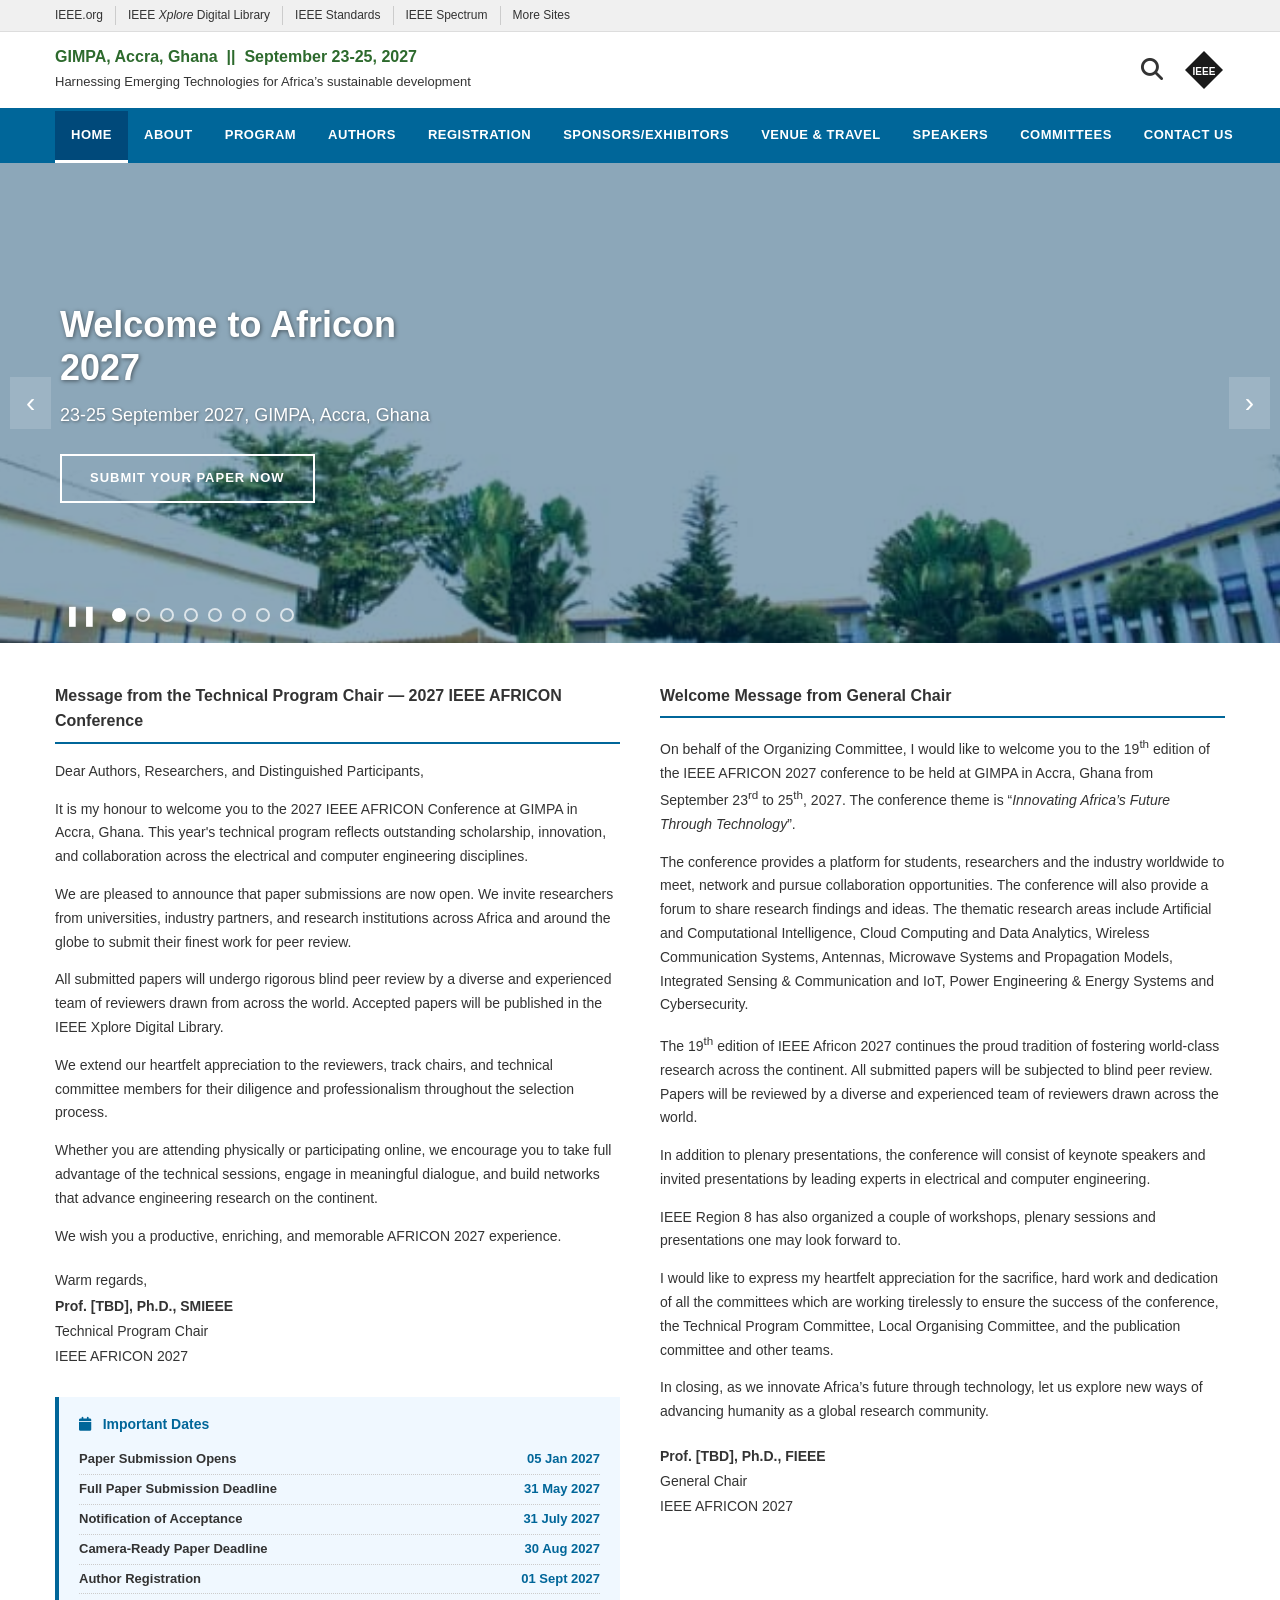
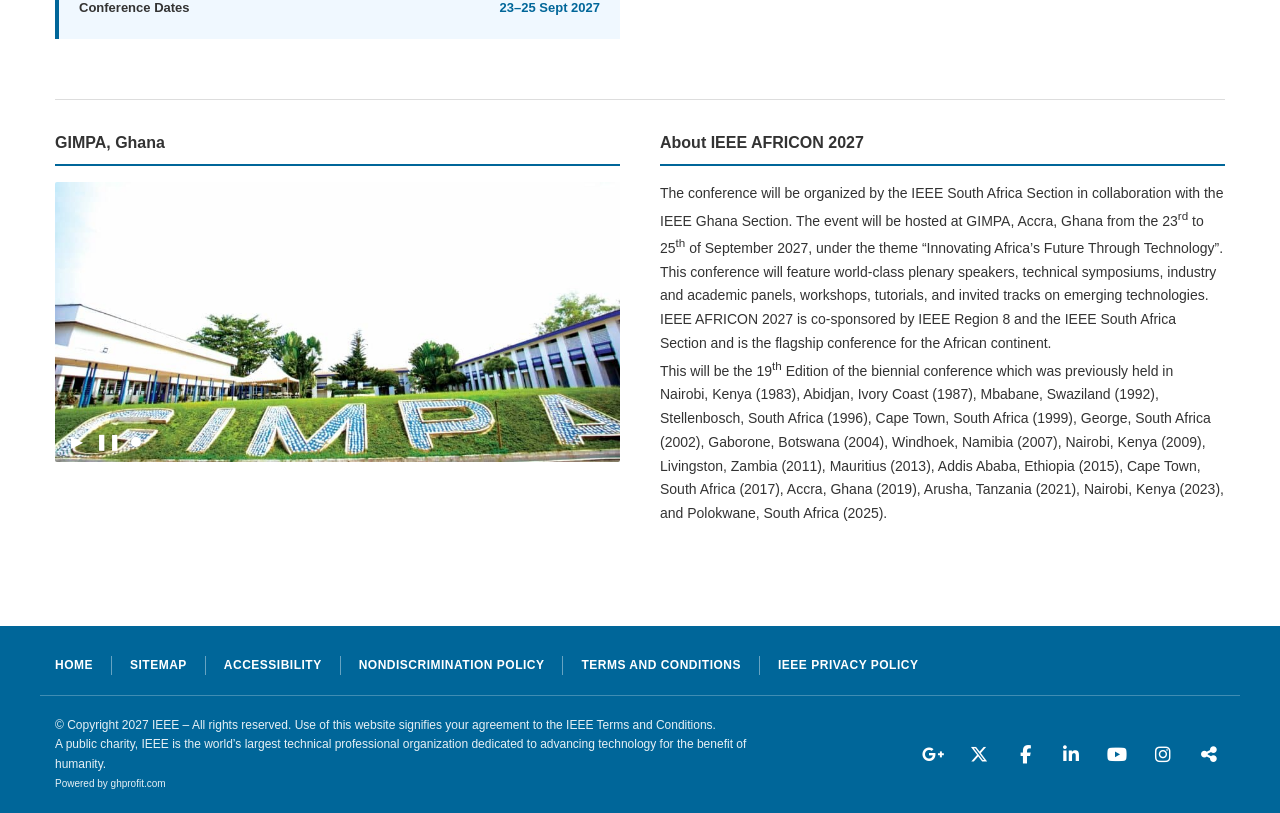
==== index.html @ 15663fa5 "hi" ====
<!doctype html>
<html lang="en">
  <head>
    <meta charset="UTF-8" />
    <meta name="viewport" content="width=device-width, initial-scale=1.0" />
    <title>IEEE AFRICON 2027 - Home</title>
    <meta
      name="description"
      content="IEEE AFRICON 2027 – The 19th edition of the biennial IEEE AFRICON conference. Harnessing Emerging Technologies for Africa’s sustainable development."
    />
    <link rel="stylesheet" href="assets/css/style.css" />
    <!-- Font Awesome for icons -->
    <link
      rel="stylesheet"
      href="https://cdnjs.cloudflare.com/ajax/libs/font-awesome/6.5.0/css/all.min.css"
      integrity="sha512-Avb2QiuDEEvB4bZJYdft2mNjVShBftLdPG8FJ0V7irTLQ8Uo0qcPxh4Plq7G5tGm0rU+1SPhVotteLpBERwTkA=="
      crossorigin="anonymous"
      referrerpolicy="no-referrer"
    />
    <style>
      /* Slider slides with background image */
      .slide {
        background-size: cover;
        background-position: center;
        background-attachment: fixed;
        background-repeat: no-repeat;
      }

      .slide-1,
      .slide-2,
      .slide-3,
      .slide-4,
      .slide-5,
      .slide-6,
      .slide-7,
      .slide-8 {
        background-image: url("assets/images/1.jpeg");
      }

      .mini-slide-1 {
        background-image: url("assets/images/1.jpeg");
      }

      /* Logo SVG inline styles */
      .logo-africa-map {
        fill: #2d6a2d;
      }

      /* Important dates box */
      .info-box {
        background: #f0f8ff;
        border-left: 4px solid var(--ieee-blue);
        padding: 16px 20px;
        margin: 20px 0;
        font-size: 13px;
      }

      .info-box h3 {
        font-size: 14px;
        font-weight: bold;
        color: var(--ieee-blue);
        margin-bottom: 10px;
      }

      .info-box ul {
        list-style: none;
        padding: 0;
      }

      .info-box ul li {
        padding: 4px 0;
        border-bottom: 1px dotted #ccc;
        display: flex;
        justify-content: space-between;
        gap: 10px;
      }

      .info-box ul li:last-child {
        border-bottom: none;
      }

      .info-box ul li .date-label {
        font-weight: bold;
        color: var(--text-dark);
      }

      .info-box ul li .date-val {
        color: var(--ieee-blue);
        font-weight: bold;
        white-space: nowrap;
      }
    </style>
  </head>
  <body>
    <!-- ===== TOP BAR ===== -->
    <div class="top-bar">
      <div class="container">
        <a href="https://www.ieee.org" target="_blank" rel="noopener"
          >IEEE.org</a
        >
        <a href="https://ieeexplore.ieee.org" target="_blank" rel="noopener"
          >IEEE <em>Xplore</em> Digital Library</a
        >
        <a href="https://standards.ieee.org" target="_blank" rel="noopener"
          >IEEE Standards</a
        >
        <a href="https://spectrum.ieee.org" target="_blank" rel="noopener"
          >IEEE Spectrum</a
        >
        <a
          href="https://www.ieee.org/sitemap.html"
          target="_blank"
          rel="noopener"
          >More Sites</a
        >
      </div>
    </div>

    <!-- ===== HEADER ===== -->
    <header class="site-header" id="top">
      <div class="header-inner">
        <!-- Logo Block -->
        <div class="header-logo">
          <div class="header-tagline">
            <span class="venue"
              >GIMPA, Accra, Ghana &nbsp;||&nbsp; September 23-25, 2027</span
            >
            <span class="theme"
              >Harnessing Emerging Technologies for Africa’s sustainable development</span
            >
          </div>
        </div>

        <!-- Right: Search + IEEE logo -->
        <div class="header-right">
          <button class="search-icon" aria-label="Toggle search">
            <i class="fa fa-search"></i>
          </button>
          <!-- IEEE diamond logo (SVG) -->
          <svg
            width="42"
            height="42"
            viewBox="0 0 42 42"
            xmlns="http://www.w3.org/2000/svg"
            aria-label="IEEE"
          >
            <polygon points="21,2 40,21 21,40 2,21" fill="#1a1a1a" />
            <text
              x="21"
              y="26"
              font-family="Arial"
              font-size="10"
              font-weight="bold"
              fill="white"
              text-anchor="middle"
            >
              IEEE
            </text>
          </svg>
        </div>
      </div>

      <!-- Search Box (hidden by default) -->
      <div class="search-box">
        <div class="container">
          <input
            type="text"
            placeholder="Search IEEE AFRICON 2027..."
            aria-label="Search"
          />
        </div>
      </div>
    </header>

    <!-- ===== NAVIGATION ===== -->
    <nav class="main-nav" aria-label="Main navigation">
      <div class="container">
        <ul class="nav-list">
          <li><a href="index.html" class="active">Home</a></li>
          <li>
            <a href="about.html">About</a>
            <div class="dropdown">
              <a href="about.html#conference">About the Conference</a>
              <a href="about.html#organizers">Organizers</a>
              <a href="about.html#history">History</a>
            </div>
          </li>
          <li>
            <a href="program.html">Program</a>
            <div class="dropdown">
              <a href="program.html#technical">Technical Program</a>
              <a href="program.html#keynote">Keynote Speakers</a>
              <a href="program.html#workshops">Workshops &amp; Tutorials</a>
              <a href="program.html#schedule">Schedule</a>
            </div>
          </li>
          <li>
            <a href="authors.html">Authors</a>
            <div class="dropdown">
              <a href="authors.html#cfp">Call for Papers</a>
              <a href="authors.html#submission">Paper Submission</a>
              <a href="authors.html#guidelines">Author Guidelines</a>
              <a href="authors.html#dates">Important Dates</a>
            </div>
          </li>
          <li>
            <a href="registration.html">Registration</a>
            <div class="dropdown">
              <a href="registration.html#fees">Registration Fees</a>
              <a href="registration.html#register">Register Now</a>
              <a href="registration.html#visa">Visa Information</a>
            </div>
          </li>
          <li>
            <a href="sponsors.html">Sponsors/Exhibitors</a>
            <div class="dropdown">
              <a href="sponsors.html#sponsors">Our Sponsors</a>
              <a href="sponsors.html#exhibitors">Exhibitors</a>
              <a href="sponsors.html#opportunities"
                >Sponsorship Opportunities</a
              >
            </div>
          </li>
          <li>
            <a href="venue.html">Venue&nbsp;&amp;&nbsp;Travel</a>
            <div class="dropdown">
              <a href="venue.html#venue">Conference Venue</a>
              <a href="venue.html#accommodation">Accommodation</a>
              <a href="venue.html#travel">Getting There</a>
              <a href="venue.html#kigali">About Kigali</a>
            </div>
          </li>
          <li>
            <a href="speakers.html">Speakers</a>
            <div class="dropdown">
              <a href="speakers.html#keynote">Keynote Speakers</a>
              <a href="speakers.html#invited">Invited Speakers</a>
            </div>
          </li>
          <li>
            <a href="committees.html">Committees</a>
            <div class="dropdown">
              <a href="committees.html#organizing">Organizing Committee</a>
              <a href="committees.html#technical"
                >Technical Program Committee</a
              >
              <a href="committees.html#steering">Steering Committee</a>
            </div>
          </li>
          <li><a href="contact.html">Contact&nbsp;Us</a></li>
        </ul>
      </div>
    </nav>

    <!-- ===== HERO SLIDER ===== -->
    <section class="hero-slider" aria-label="Homepage slideshow">
      <div class="slide slide-1 active">
        <div class="slide-overlay"></div>
        <div class="slide-content">
          <h1>Welcome to Africon 2027</h1>
          <p>23-25 September 2027, GIMPA, Accra, Ghana</p>
          <a href="authors.html#submission" class="btn-submit"
            >Submit Your Paper Now</a
          >
        </div>
      </div>

      <div class="slide slide-2">
        <div class="slide-overlay"></div>
        <div class="slide-content">
          <h1>
            Harnessing Emerging Technologies for Africa’s sustainable
            development
          </h1>
          <p>The 19th Edition of the Biennial IEEE AFRICON Conference</p>
          <a href="about.html" class="btn-submit">Learn More</a>
        </div>
      </div>

      <div class="slide slide-3">
        <div class="slide-overlay"></div>
        <div class="slide-content">
          <h1>Call for Papers</h1>
          <p>
            Submit your research across AI, Communications, Power Systems,
            Cybersecurity &amp; more
          </p>
          <a href="authors.html#cfp" class="btn-submit">View Call for Papers</a>
        </div>
      </div>

      <div class="slide slide-4">
        <div class="slide-overlay"></div>
        <div class="slide-content">
          <h1>Africon 2027</h1>
          <p>
            Experience the vibrant &amp; innovative capital of Africa at the
            heart of AFRICON 2027
          </p>
          <a href="venue.html" class="btn-submit">Venue&nbsp;&amp;&nbsp;Travel</a>
        </div>
      </div>

      <div class="slide slide-5">
        <div class="slide-overlay"></div>
        <div class="slide-content">
          <h1>Keynote Speakers</h1>
          <p>
            World-class plenary presentations by leading researchers and
            industry experts
          </p>
          <a href="speakers.html" class="btn-submit">Meet Our Speakers</a>
        </div>
      </div>

      <div class="slide slide-6">
        <div class="slide-overlay"></div>
        <div class="slide-content">
          <h1>Registration Now Open</h1>
          <p>
            Secure your spot at the premier IEEE conference on the African
            continent
          </p>
          <a href="registration.html" class="btn-submit">Register Now</a>
        </div>
      </div>

      <div class="slide slide-7">
        <div class="slide-overlay"></div>
        <div class="slide-content">
          <h1>Workshops &amp; Tutorials</h1>
          <p>
            Hands-on sessions covering emerging and cutting-edge technologies
          </p>
          <a href="program.html#workshops" class="btn-submit">View Program</a>
        </div>
      </div>

      <div class="slide slide-8">
        <div class="slide-overlay"></div>
        <div class="slide-content">
          <h1>Sponsors &amp; Exhibitors</h1>
          <p>
            Partner with us to showcase your innovations to Africa's brightest
            minds
          </p>
          <a href="sponsors.html" class="btn-submit"
            >Sponsorship Opportunities</a
          >
        </div>
      </div>

      <!-- Arrows -->
      <button class="slider-arrow prev" aria-label="Previous slide">
        &#8249;
      </button>
      <button class="slider-arrow next" aria-label="Next slide">&#8250;</button>

      <!-- Dots & play/pause -->
      <div class="slider-dots">
        <div class="slider-controls-row">
          <button class="slider-play-pause" aria-label="Play/Pause slideshow">
            ❚❚
          </button>
          <button class="dot active" aria-label="Slide 1"></button>
          <button class="dot" aria-label="Slide 2"></button>
          <button class="dot" aria-label="Slide 3"></button>
          <button class="dot" aria-label="Slide 4"></button>
          <button class="dot" aria-label="Slide 5"></button>
          <button class="dot" aria-label="Slide 6"></button>
          <button class="dot" aria-label="Slide 7"></button>
          <button class="dot" aria-label="Slide 8"></button>
        </div>
      </div>
    </section>

    <!-- ===== MAIN CONTENT ===== -->
    <main class="main-content">
      <!-- Two-column messages -->
      <div class="two-col">
        <!-- Left: Technical Program Chair message -->
        <div class="col">
          <h2>
            Message from the Technical Program Chair &mdash; 2027 IEEE AFRICON
            Conference
          </h2>

          <p>Dear Authors, Researchers, and Distinguished Participants,</p>

          <p>
            It is my honour to welcome you to the 2027 IEEE AFRICON Conference
            at GIMPA in Accra, Ghana. This year's technical program reflects
            outstanding scholarship, innovation, and collaboration across the
            electrical and computer engineering disciplines.
          </p>

          <p>
            We are pleased to announce that paper submissions are now open. We
            invite researchers from universities, industry partners, and
            research institutions across Africa and around the globe to submit
            their finest work for peer review.
          </p>

          <p>
            All submitted papers will undergo rigorous blind peer review by a
            diverse and experienced team of reviewers drawn from across the
            world. Accepted papers will be published in the IEEE Xplore Digital
            Library.
          </p>

          <p>
            We extend our heartfelt appreciation to the reviewers, track chairs,
            and technical committee members for their diligence and
            professionalism throughout the selection process.
          </p>

          <p>
            Whether you are attending physically or participating online, we
            encourage you to take full advantage of the technical sessions,
            engage in meaningful dialogue, and build networks that advance
            engineering research on the continent.
          </p>

          <p>
            We wish you a productive, enriching, and memorable AFRICON 2027
            experience.
          </p>

          <div class="signature">
            Warm regards,<br />
            <strong>Prof. [TBD], Ph.D., SMIEEE</strong><br />
            Technical Program Chair<br />
            IEEE AFRICON 2027
          </div>

          <!-- Important Dates Box -->
          <div class="info-box" style="margin-top: 28px">
            <h3><i class="fa fa-calendar"></i> &nbsp; Important Dates</h3>
            <ul>
              <li>
                <span class="date-label">Paper Submission Opens</span>
                <span class="date-val">05 Jan 2027</span>
              </li>
              <li>
                <span class="date-label">Full Paper Submission Deadline</span>
                <span class="date-val">31 May 2027</span>
              </li>
              <li>
                <span class="date-label">Notification of Acceptance</span>
                <span class="date-val">31 July 2027</span>
              </li>
              <li>
                <span class="date-label">Camera-Ready Paper Deadline</span>
                <span class="date-val">30 Aug 2027</span>
              </li>
              <li>
                <span class="date-label">Author Registration</span>
                <span class="date-val">01 Sept 2027</span>
              </li>
              <li>
                <span class="date-label">Conference Dates</span>
                <span class="date-val">23–25 Sept 2027</span>
              </li>
            </ul>
          </div>
        </div>

        <!-- Right: General Chair welcome -->
        <div class="col">
          <h2>Welcome Message from General Chair</h2>

          <p>
            On behalf of the Organizing Committee, I would like to welcome you
            to the 19<sup>th</sup> edition of the IEEE AFRICON 2027 conference
            to be held at GIMPA in Accra, Ghana from September 23<sup>rd</sup>
            to 25<sup>th</sup>, 2027. The conference theme is &ldquo;<em
              >Innovating Africa&rsquo;s Future Through Technology</em
            >&rdquo;.
          </p>

          <p>
            The conference provides a platform for students, researchers and the
            industry worldwide to meet, network and pursue collaboration
            opportunities. The conference will also provide a forum to share
            research findings and ideas. The thematic research areas include
            Artificial and Computational Intelligence, Cloud Computing and Data
            Analytics, Wireless Communication Systems, Antennas, Microwave
            Systems and Propagation Models, Integrated Sensing &amp;
            Communication and IoT, Power Engineering &amp; Energy Systems and
            Cybersecurity.
          </p>

          <p>
            The 19<sup>th</sup> edition of IEEE Africon 2027 continues the proud
            tradition of fostering world-class research across the continent.
            All submitted papers will be subjected to blind peer review. Papers
            will be reviewed by a diverse and experienced team of reviewers
            drawn across the world.
          </p>

          <p>
            In addition to plenary presentations, the conference will consist of
            keynote speakers and invited presentations by leading experts in
            electrical and computer engineering.
          </p>

          <p>
            IEEE Region 8 has also organized a couple of workshops, plenary
            sessions and presentations one may look forward to.
          </p>

          <p>
            I would like to express my heartfelt appreciation for the sacrifice,
            hard work and dedication of all the committees which are working
            tirelessly to ensure the success of the conference, the Technical
            Program Committee, Local Organising Committee, and the publication
            committee and other teams.
          </p>

          <p>
            In closing, as we innovate Africa&rsquo;s future through technology,
            let us explore new ways of advancing humanity as a global research
            community.
          </p>

          <div class="signature">
            <strong>Prof. [TBD], Ph.D., FIEEE</strong><br />
            General Chair<br />
            IEEE AFRICON 2027
          </div>
        </div>
      </div>

      <!-- ===== VENUE + ABOUT SECTION ===== -->
      <div class="venue-section">
        <!-- Left: Venue slider -->
        <div>
          <h2>GIMPA, Ghana</h2>
          <div class="mini-slider" aria-label="Venue images">
            <div
              class="mini-slide mini-slide-1 active"
              style="
                background-image: url(&quot;assets/images/1.jpeg&quot;);
                background-size: cover;
                background-position: center;
              "
            ></div>
            <div
              class="mini-slide"
              style="
                background-image: url(&quot;assets/images/2.jpg&quot;);
                background-size: cover;
                background-position: center;
              "
            ></div>
            <div
              class="mini-slide"
              style="
                background-image: url(&quot;assets/images/3.jpeg&quot;);
                background-size: cover;
                background-position: center;
              "
            ></div>
            <div class="mini-slider-controls">
              <button class="mini-btn mini-play" aria-label="Play">
                &#9654;
              </button>
              <button class="mini-btn mini-pause" aria-label="Pause">
                &#10074;&#10074;
              </button>
              <span class="mini-dot"></span>
            </div>
          </div>
        </div>

        <!-- Right: About AFRICON 2027 -->
        <div>
          <h2>About IEEE AFRICON 2027</h2>
          <p>
            The conference will be organized by the IEEE South Africa Section in
            collaboration with the IEEE Ghana Section. The event will be hosted
            at GIMPA, Accra, Ghana from the 23<sup>rd</sup> to 25<sup>th</sup>
            of September 2027, under the theme &ldquo;Innovating Africa&rsquo;s
            Future Through Technology&rdquo;.
          </p>
          <p>
            This conference will feature world-class plenary speakers, technical
            symposiums, industry and academic panels, workshops, tutorials, and
            invited tracks on emerging technologies. IEEE AFRICON 2027 is
            co-sponsored by IEEE Region 8 and the IEEE South Africa Section and
            is the flagship conference for the African continent.
          </p>
          <p>
            This will be the 19<sup>th</sup> Edition of the biennial conference
            which was previously held in Nairobi, Kenya (1983), Abidjan, Ivory
            Coast (1987), Mbabane, Swaziland (1992), Stellenbosch, South Africa
            (1996), Cape Town, South Africa (1999), George, South Africa (2002),
            Gaborone, Botswana (2004), Windhoek, Namibia (2007), Nairobi, Kenya
            (2009), Livingston, Zambia (2011), Mauritius (2013), Addis Ababa,
            Ethiopia (2015), Cape Town, South Africa (2017), Accra, Ghana
            (2019), Arusha, Tanzania (2021), Nairobi, Kenya (2023), and
            Polokwane, South Africa (2025).
          </p>
        </div>
      </div>
    </main>

    <!-- ===== FOOTER ===== -->
    <footer class="site-footer">
      <nav class="footer-nav" aria-label="Footer navigation">
        <a href="index.html">Home</a>
        <a href="sitemap.html">Sitemap</a>
        <a href="accessibility.html">Accessibility</a>
        <a href="nondiscrimination.html">Nondiscrimination Policy</a>
        <a href="terms.html">Terms and Conditions</a>
        <a
          href="https://www.ieee.org/security/privacy-policy.html"
          target="_blank"
          rel="noopener"
          >IEEE Privacy Policy</a
        >
      </nav>
      <div class="footer-bottom">
        <p class="footer-copy">
          &copy; Copyright 2027 IEEE &ndash; All rights reserved. Use of this
          website signifies your agreement to the IEEE Terms and Conditions.<br />
          A public charity, IEEE is the world&rsquo;s largest technical
          professional organization dedicated to advancing technology for the
          benefit of humanity.<br />
          <small>Powered by ghprofit.com</small>
        </p>

        <div class="footer-social" aria-label="Social media links">
          <a href="#" aria-label="Google Plus"
            ><i class="fab fa-google-plus-g"></i
          ></a>
          <a href="#" aria-label="Twitter / X"
            ><i class="fab fa-x-twitter"></i
          ></a>
          <a href="#" aria-label="Facebook"
            ><i class="fab fa-facebook-f"></i
          ></a>
          <a href="#" aria-label="LinkedIn"
            ><i class="fab fa-linkedin-in"></i
          ></a>
          <a href="#" aria-label="YouTube"><i class="fab fa-youtube"></i></a>
          <a href="#" aria-label="Instagram"
            ><i class="fab fa-instagram"></i
          ></a>
          <a href="#" aria-label="Share"><i class="fas fa-share-alt"></i></a>
        </div>
      </div>
    </footer>

    <!-- Back to Top -->
    <a
      href="#top"
      class="back-to-top"
      aria-label="Back to top"
      style="opacity: 0"
    >
      <span class="cookie-icon"><i class="fas fa-circle-dot"></i></span>
      Back to Top
    </a>

    <script src="assets/js/main.js"></script>
  </body>
</html>
---- assets/css/style.css ----
/* ===== IEEE AFRICON 2027 - Main Stylesheet ===== */

*, *::before, *::after {
  box-sizing: border-box;
  margin: 0;
  padding: 0;
}

:root {
  --ieee-blue: #006699;
  --ieee-dark-blue: #00497a;
  --ieee-light-blue: #0088cc;
  --ieee-green: #2d6a2d;
  --ieee-dark-green: #1a4d1a;
  --text-dark: #333333;
  --text-gray: #555555;
  --border-gray: #cccccc;
  --bg-light: #f5f5f5;
  --white: #ffffff;
}

body {
  font-family: Arial, Helvetica, sans-serif;
  font-size: 14px;
  color: var(--text-dark);
  line-height: 1.6;
}

a {
  color: var(--ieee-blue);
  text-decoration: none;
}

a:hover {
  text-decoration: underline;
}

/* ===== TOP BAR ===== */
.top-bar {
  background: #f0f0f0;
  border-bottom: 1px solid #ddd;
  padding: 6px 0;
  font-size: 12px;
}

.top-bar .container {
  max-width: 1200px;
  margin: 0 auto;
  padding: 0 15px;
  display: flex;
  align-items: center;
  gap: 0;
}

.top-bar a {
  color: var(--text-dark);
  padding: 0 12px;
  border-right: 1px solid #ccc;
  font-size: 12px;
}

.top-bar a:first-child {
  padding-left: 0;
}

.top-bar a:last-child {
  border-right: none;
}

.top-bar a:hover {
  color: var(--ieee-blue);
  text-decoration: none;
}

/* ===== HEADER ===== */
.site-header {
  background: var(--white);
  padding: 15px 0;
  border-bottom: 3px solid var(--ieee-blue);
  position: relative;
}

.header-inner {
  max-width: 1200px;
  margin: 0 auto;
  padding: 0 15px;
  display: flex;
  align-items: center;
  justify-content: space-between;
}

.header-logo {
  display: flex;
  align-items: center;
  gap: 15px;
}

.logo-img {
  height: 80px;
  width: auto;
}

.header-tagline {
  display: flex;
  flex-direction: column;
}

.header-tagline .venue {
  font-size: 16px;
  font-weight: bold;
  color: var(--ieee-green);
  line-height: 1.3;
}

.header-tagline .theme {
  font-size: 13px;
  color: var(--text-dark);
  margin-top: 4px;
}

.header-right {
  display: flex;
  align-items: center;
  gap: 20px;
}

.search-icon {
  font-size: 22px;
  color: var(--text-dark);
  cursor: pointer;
  background: none;
  border: none;
}

.search-icon:hover {
  color: var(--ieee-blue);
}

.ieee-logo-img {
  height: 40px;
  width: auto;
}

/* ===== SEARCH BOX ===== */
.search-box {
  display: none;
  background: #fff;
  border-top: 1px solid #ddd;
  padding: 10px 0;
}

.search-box.active {
  display: block;
}

.search-box .container {
  max-width: 1200px;
  margin: 0 auto;
  padding: 0 15px;
}

.search-box input {
  width: 100%;
  padding: 8px 12px;
  border: 1px solid #ccc;
  font-size: 14px;
  border-radius: 3px;
}

/* ===== NAVIGATION ===== */
.main-nav {
  background: var(--ieee-blue);
}

.main-nav .container {
  max-width: 1200px;
  margin: 0 auto;
  padding: 0 15px;
}

.nav-list {
  list-style: none;
  display: flex;
  align-items: stretch;
  margin: 0;
  padding: 0;
}

.nav-list > li {
  position: relative;
}

.nav-list > li > a {
  display: block;
  color: var(--white);
  font-weight: bold;
  font-size: 13px;
  letter-spacing: 0.5px;
  padding: 14px 16px;
  text-transform: uppercase;
  text-decoration: none;
  transition: background 0.2s;
}

.nav-list > li > a:hover,
.nav-list > li > a.active {
  background: var(--ieee-dark-blue);
  text-decoration: none;
}

.nav-list > li > a.active {
  border-bottom: 3px solid var(--white);
}

/* Dropdown */
.nav-list > li:hover .dropdown {
  display: block;
}

.dropdown {
  display: none;
  position: absolute;
  top: 100%;
  left: 0;
  background: var(--white);
  border: 1px solid #ddd;
  border-top: 3px solid var(--ieee-blue);
  min-width: 200px;
  z-index: 1000;
  box-shadow: 0 4px 8px rgba(0,0,0,0.15);
}

.dropdown a {
  display: block;
  padding: 10px 16px;
  color: var(--text-dark);
  font-size: 13px;
  border-bottom: 1px solid #eee;
}

.dropdown a:hover {
  background: var(--bg-light);
  color: var(--ieee-blue);
  text-decoration: none;
}

/* ===== HERO SLIDER ===== */
.hero-slider {
  position: relative;
  width: 100%;
  overflow: hidden;
  background: #000;
}

.slide {
  display: none;
  position: relative;
  width: 100%;
  height: 480px;
  background-size: cover;
  background-position: center;
}

.slide.active {
  display: flex;
  align-items: center;
}

.slide-overlay {
  position: absolute;
  inset: 0;
  background: rgba(0, 60, 100, 0.45);
}

.slide-content {
  position: relative;
  z-index: 2;
  padding: 40px 60px;
  max-width: 540px;
}

.slide-content h1 {
  font-size: 36px;
  font-weight: bold;
  color: var(--white);
  margin-bottom: 12px;
  line-height: 1.2;
  text-shadow: 1px 1px 4px rgba(0,0,0,0.5);
}

.slide-content p {
  font-size: 18px;
  color: var(--white);
  margin-bottom: 24px;
  text-shadow: 1px 1px 3px rgba(0,0,0,0.4);
  font-weight: 500;
}

.btn-submit {
  display: inline-block;
  background: transparent;
  border: 2px solid var(--white);
  color: var(--white);
  padding: 12px 28px;
  font-size: 13px;
  font-weight: bold;
  letter-spacing: 1px;
  text-transform: uppercase;
  cursor: pointer;
  transition: background 0.2s, color 0.2s;
  text-decoration: none;
}

.btn-submit:hover {
  background: var(--white);
  color: var(--ieee-blue);
  text-decoration: none;
}

/* Slider Controls */
.slider-arrow {
  position: absolute;
  top: 50%;
  transform: translateY(-50%);
  background: rgba(255,255,255,0.15);
  border: none;
  color: white;
  font-size: 28px;
  padding: 12px 16px;
  cursor: pointer;
  z-index: 10;
  transition: background 0.2s;
  line-height: 1;
}

.slider-arrow:hover {
  background: rgba(255,255,255,0.35);
}

.slider-arrow.prev { left: 10px; }
.slider-arrow.next { right: 10px; }

.slider-dots {
  position: absolute;
  bottom: 18px;
  left: 60px;
  display: flex;
  align-items: center;
  gap: 8px;
  z-index: 10;
}

.slider-controls-row {
  display: flex;
  align-items: center;
  gap: 10px;
}

.slider-play-pause {
  background: none;
  border: none;
  color: white;
  font-size: 20px;
  cursor: pointer;
  padding: 0 4px;
  line-height: 1;
}

.dot {
  width: 14px;
  height: 14px;
  border-radius: 50%;
  border: 2px solid rgba(255,255,255,0.7);
  background: transparent;
  cursor: pointer;
  transition: background 0.2s;
}

.dot.active {
  background: var(--white);
}

/* ===== MAIN CONTENT ===== */
.main-content {
  max-width: 1200px;
  margin: 0 auto;
  padding: 40px 15px;
}

/* Two-column layout */
.two-col {
  display: grid;
  grid-template-columns: 1fr 1fr;
  gap: 40px;
  margin-bottom: 40px;
}

.col h2 {
  font-size: 16px;
  font-weight: bold;
  color: var(--text-dark);
  margin-bottom: 16px;
  padding-bottom: 8px;
  border-bottom: 2px solid var(--ieee-blue);
}

.col p {
  margin-bottom: 14px;
  font-size: 14px;
  line-height: 1.7;
  color: var(--text-dark);
}

.col .signature {
  margin-top: 20px;
  font-size: 14px;
  line-height: 1.8;
}

/* ===== VENUE SECTION ===== */
.venue-section {
  display: grid;
  grid-template-columns: 1fr 1fr;
  gap: 40px;
  margin-top: 20px;
  padding-top: 30px;
  border-top: 1px solid #ddd;
}

.venue-section h2 {
  font-size: 16px;
  font-weight: bold;
  color: var(--text-dark);
  margin-bottom: 16px;
  padding-bottom: 8px;
  border-bottom: 2px solid var(--ieee-blue);
}

.venue-section p {
  font-size: 14px;
  line-height: 1.7;
}

/* Mini slider for venue */
.mini-slider {
  position: relative;
  overflow: hidden;
  background: #000;
  border-radius: 2px;
}

.mini-slide {
  display: none;
  width: 100%;
  height: 280px;
  background-size: cover;
  background-position: center;
}

.mini-slide.active {
  display: block;
}

.mini-slider-controls {
  position: absolute;
  bottom: 12px;
  left: 14px;
  display: flex;
  align-items: center;
  gap: 8px;
}

.mini-btn {
  background: none;
  border: none;
  color: white;
  font-size: 16px;
  cursor: pointer;
  padding: 0 2px;
  line-height: 1;
}

.mini-dot {
  width: 10px;
  height: 10px;
  border-radius: 50%;
  border: 2px solid rgba(255,255,255,0.8);
  background: var(--white);
  cursor: pointer;
}

/* ===== FOOTER ===== */
.site-footer {
  background: var(--ieee-blue);
  color: var(--white);
  padding: 30px 0 20px;
  margin-top: 60px;
}

.footer-nav {
  max-width: 1200px;
  margin: 0 auto;
  padding: 0 15px 20px;
  border-bottom: 1px solid rgba(255,255,255,0.25);
  display: flex;
  align-items: center;
  flex-wrap: wrap;
  gap: 0;
}

.footer-nav a {
  color: var(--white);
  font-size: 12px;
  text-transform: uppercase;
  letter-spacing: 0.5px;
  padding: 0 18px;
  border-right: 1px solid rgba(255,255,255,0.4);
  font-weight: bold;
}

.footer-nav a:first-child {
  padding-left: 0;
}

.footer-nav a:last-child {
  border-right: none;
}

.footer-nav a:hover {
  text-decoration: underline;
}

.footer-bottom {
  max-width: 1200px;
  margin: 0 auto;
  padding: 20px 15px 0;
  display: flex;
  align-items: center;
  justify-content: space-between;
  flex-wrap: wrap;
  gap: 20px;
}

.footer-copy {
  font-size: 12px;
  color: rgba(255,255,255,0.9);
  line-height: 1.6;
  max-width: 700px;
}

.footer-social {
  display: flex;
  align-items: center;
  gap: 14px;
}

.footer-social a {
  color: var(--white);
  font-size: 18px;
  width: 32px;
  height: 32px;
  display: flex;
  align-items: center;
  justify-content: center;
  border-radius: 50%;
  transition: background 0.2s;
}

.footer-social a:hover {
  background: rgba(255,255,255,0.15);
  text-decoration: none;
}

/* ===== BACK TO TOP ===== */
.back-to-top {
  position: fixed;
  bottom: 20px;
  left: 20px;
  background: rgba(255,255,255,0.9);
  border: 1px solid #ccc;
  border-radius: 50px;
  padding: 8px 14px;
  font-size: 12px;
  color: var(--text-dark);
  cursor: pointer;
  z-index: 999;
  display: flex;
  align-items: center;
  gap: 6px;
  box-shadow: 0 2px 6px rgba(0,0,0,0.15);
  transition: opacity 0.3s;
  text-decoration: none;
}

.back-to-top:hover {
  background: white;
  text-decoration: none;
}

.back-to-top .cookie-icon {
  font-size: 16px;
}

/* ===== RESPONSIVE ===== */
@media (max-width: 768px) {
  .two-col,
  .venue-section {
    grid-template-columns: 1fr;
  }

  .nav-list {
    flex-wrap: wrap;
  }

  .nav-list > li > a {
    padding: 10px 12px;
    font-size: 11px;
  }

  .slide-content {
    padding: 30px 40px;
  }

  .slide-content h1 {
    font-size: 26px;
  }

  .slide {
    height: 350px;
  }

  .header-tagline .venue {
    font-size: 13px;
  }
}

/* ===== SVG / Icon fallbacks ===== */
.ieee-diamond {
  display: inline-block;
  width: 36px;
  height: 36px;
  background: var(--text-dark);
  clip-path: polygon(50% 0%, 100% 50%, 50% 100%, 0% 50%);
}
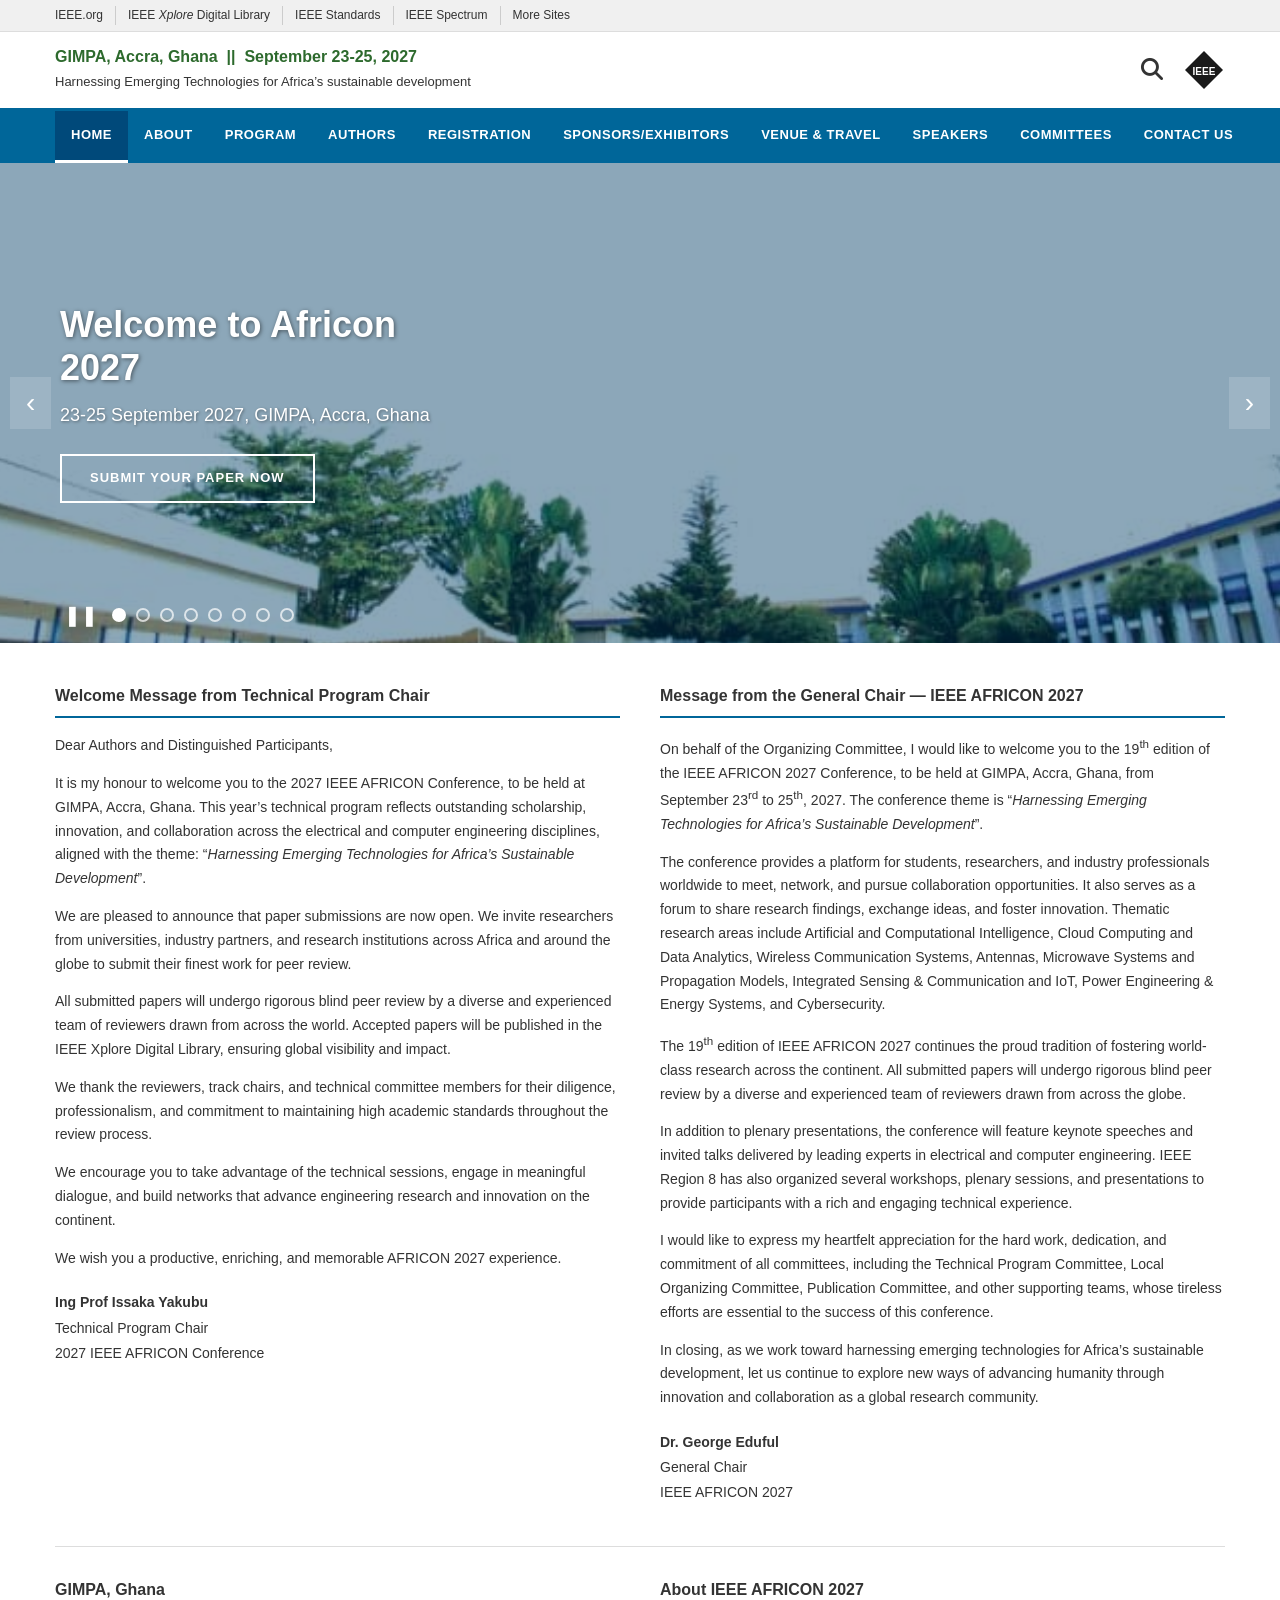
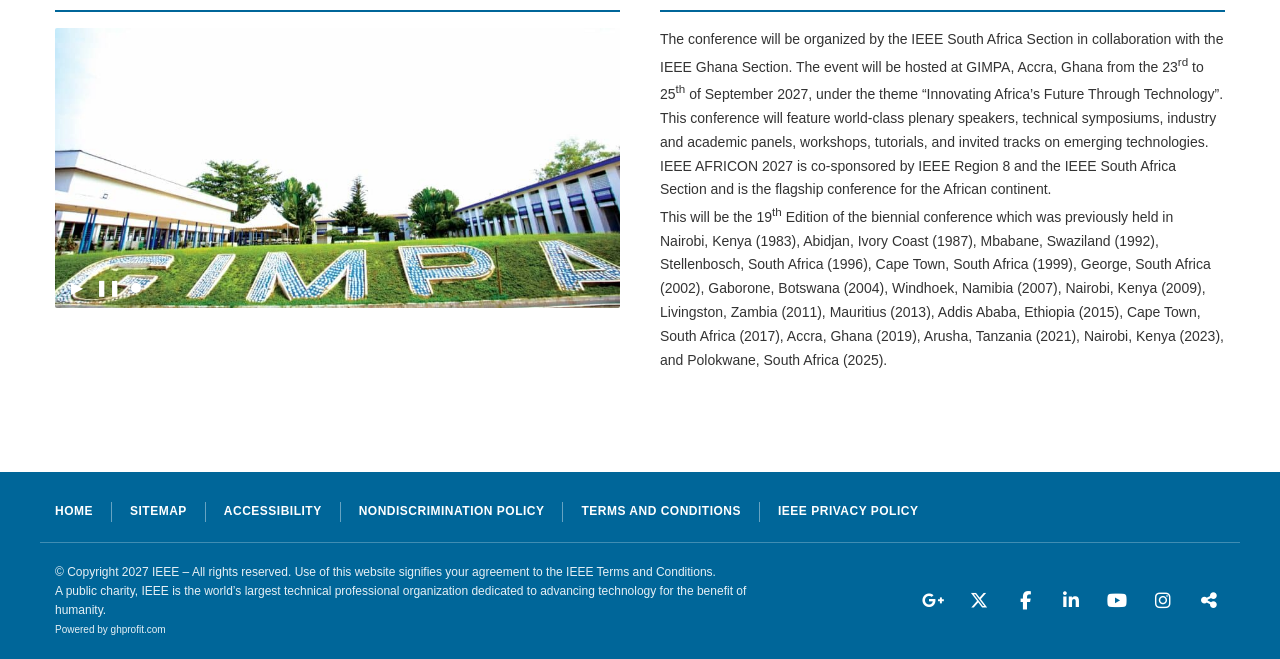
==== commit 293f373e: "tos" ====
--- a/index.html
+++ b/index.html
@@ -126,7 +126,8 @@
               >GIMPA, Accra, Ghana &nbsp;||&nbsp; September 23-25, 2027</span
             >
             <span class="theme"
-              >Harnessing Emerging Technologies for Africa’s sustainable development</span
+              >Harnessing Emerging Technologies for Africa’s sustainable
+              development</span
             >
           </div>
         </div>
@@ -297,7 +298,9 @@
             Experience the vibrant &amp; innovative capital of Africa at the
             heart of AFRICON 2027
           </p>
-          <a href="venue.html" class="btn-submit">Venue&nbsp;&amp;&nbsp;Travel</a>
+          <a href="venue.html" class="btn-submit"
+            >Venue&nbsp;&amp;&nbsp;Travel</a
+          >
         </div>
       </div>
 
@@ -380,18 +383,19 @@
       <div class="two-col">
         <!-- Left: Technical Program Chair message -->
         <div class="col">
-          <h2>
-            Message from the Technical Program Chair &mdash; 2027 IEEE AFRICON
-            Conference
-          </h2>
-
-          <p>Dear Authors, Researchers, and Distinguished Participants,</p>
-
-          <p>
-            It is my honour to welcome you to the 2027 IEEE AFRICON Conference
-            at GIMPA in Accra, Ghana. This year's technical program reflects
-            outstanding scholarship, innovation, and collaboration across the
-            electrical and computer engineering disciplines.
+          <h2>Welcome Message from Technical Program Chair</h2>
+
+          <p>Dear Authors and Distinguished Participants,</p>
+
+          <p>
+            It is my honour to welcome you to the 2027 IEEE AFRICON Conference,
+            to be held at GIMPA, Accra, Ghana. This year’s technical program
+            reflects outstanding scholarship, innovation, and collaboration
+            across the electrical and computer engineering disciplines, aligned
+            with the theme: &ldquo;<em
+              >Harnessing Emerging Technologies for Africa’s Sustainable
+              Development</em
+            >&rdquo;.
           </p>
 
           <p>
@@ -405,20 +409,19 @@
             All submitted papers will undergo rigorous blind peer review by a
             diverse and experienced team of reviewers drawn from across the
             world. Accepted papers will be published in the IEEE Xplore Digital
-            Library.
-          </p>
-
-          <p>
-            We extend our heartfelt appreciation to the reviewers, track chairs,
-            and technical committee members for their diligence and
-            professionalism throughout the selection process.
-          </p>
-
-          <p>
-            Whether you are attending physically or participating online, we
-            encourage you to take full advantage of the technical sessions,
-            engage in meaningful dialogue, and build networks that advance
-            engineering research on the continent.
+            Library, ensuring global visibility and impact.
+          </p>
+
+          <p>
+            We thank the reviewers, track chairs, and technical committee
+            members for their diligence, professionalism, and commitment to
+            maintaining high academic standards throughout the review process.
+          </p>
+
+          <p>
+            We encourage you to take advantage of the technical sessions, engage
+            in meaningful dialogue, and build networks that advance engineering
+            research and innovation on the continent.
           </p>
 
           <p>
@@ -427,104 +430,71 @@
           </p>
 
           <div class="signature">
-            Warm regards,<br />
-            <strong>Prof. [TBD], Ph.D., SMIEEE</strong><br />
+            <strong>Ing Prof Issaka Yakubu</strong><br />
             Technical Program Chair<br />
-            IEEE AFRICON 2027
-          </div>
-
-          <!-- Important Dates Box -->
-          <div class="info-box" style="margin-top: 28px">
-            <h3><i class="fa fa-calendar"></i> &nbsp; Important Dates</h3>
-            <ul>
-              <li>
-                <span class="date-label">Paper Submission Opens</span>
-                <span class="date-val">05 Jan 2027</span>
-              </li>
-              <li>
-                <span class="date-label">Full Paper Submission Deadline</span>
-                <span class="date-val">31 May 2027</span>
-              </li>
-              <li>
-                <span class="date-label">Notification of Acceptance</span>
-                <span class="date-val">31 July 2027</span>
-              </li>
-              <li>
-                <span class="date-label">Camera-Ready Paper Deadline</span>
-                <span class="date-val">30 Aug 2027</span>
-              </li>
-              <li>
-                <span class="date-label">Author Registration</span>
-                <span class="date-val">01 Sept 2027</span>
-              </li>
-              <li>
-                <span class="date-label">Conference Dates</span>
-                <span class="date-val">23–25 Sept 2027</span>
-              </li>
-            </ul>
+            2027 IEEE AFRICON Conference
           </div>
         </div>
 
         <!-- Right: General Chair welcome -->
         <div class="col">
-          <h2>Welcome Message from General Chair</h2>
+          <h2>Message from the General Chair — IEEE AFRICON 2027</h2>
 
           <p>
             On behalf of the Organizing Committee, I would like to welcome you
-            to the 19<sup>th</sup> edition of the IEEE AFRICON 2027 conference
-            to be held at GIMPA in Accra, Ghana from September 23<sup>rd</sup>
-            to 25<sup>th</sup>, 2027. The conference theme is &ldquo;<em
-              >Innovating Africa&rsquo;s Future Through Technology</em
+            to the 19<sup>th</sup> edition of the IEEE AFRICON 2027 Conference,
+            to be held at GIMPA, Accra, Ghana, from September 23<sup>rd</sup> to
+            25<sup>th</sup>, 2027. The conference theme is &ldquo;<em
+              >Harnessing Emerging Technologies for Africa’s Sustainable
+              Development</em
             >&rdquo;.
           </p>
 
           <p>
-            The conference provides a platform for students, researchers and the
-            industry worldwide to meet, network and pursue collaboration
-            opportunities. The conference will also provide a forum to share
-            research findings and ideas. The thematic research areas include
-            Artificial and Computational Intelligence, Cloud Computing and Data
-            Analytics, Wireless Communication Systems, Antennas, Microwave
-            Systems and Propagation Models, Integrated Sensing &amp;
-            Communication and IoT, Power Engineering &amp; Energy Systems and
-            Cybersecurity.
-          </p>
-
-          <p>
-            The 19<sup>th</sup> edition of IEEE Africon 2027 continues the proud
+            The conference provides a platform for students, researchers, and
+            industry professionals worldwide to meet, network, and pursue
+            collaboration opportunities. It also serves as a forum to share
+            research findings, exchange ideas, and foster innovation. Thematic
+            research areas include Artificial and Computational Intelligence,
+            Cloud Computing and Data Analytics, Wireless Communication Systems,
+            Antennas, Microwave Systems and Propagation Models, Integrated
+            Sensing &amp; Communication and IoT, Power Engineering &amp; Energy
+            Systems, and Cybersecurity.
+          </p>
+
+          <p>
+            The 19<sup>th</sup> edition of IEEE AFRICON 2027 continues the proud
             tradition of fostering world-class research across the continent.
-            All submitted papers will be subjected to blind peer review. Papers
-            will be reviewed by a diverse and experienced team of reviewers
-            drawn across the world.
-          </p>
-
-          <p>
-            In addition to plenary presentations, the conference will consist of
-            keynote speakers and invited presentations by leading experts in
-            electrical and computer engineering.
-          </p>
-
-          <p>
-            IEEE Region 8 has also organized a couple of workshops, plenary
-            sessions and presentations one may look forward to.
-          </p>
-
-          <p>
-            I would like to express my heartfelt appreciation for the sacrifice,
-            hard work and dedication of all the committees which are working
-            tirelessly to ensure the success of the conference, the Technical
-            Program Committee, Local Organising Committee, and the publication
-            committee and other teams.
-          </p>
-
-          <p>
-            In closing, as we innovate Africa&rsquo;s future through technology,
-            let us explore new ways of advancing humanity as a global research
-            community.
+            All submitted papers will undergo rigorous blind peer review by a
+            diverse and experienced team of reviewers drawn from across the
+            globe.
+          </p>
+
+          <p>
+            In addition to plenary presentations, the conference will feature
+            keynote speeches and invited talks delivered by leading experts in
+            electrical and computer engineering. IEEE Region 8 has also
+            organized several workshops, plenary sessions, and presentations to
+            provide participants with a rich and engaging technical experience.
+          </p>
+
+          <p>
+            I would like to express my heartfelt appreciation for the hard work,
+            dedication, and commitment of all committees, including the
+            Technical Program Committee, Local Organizing Committee, Publication
+            Committee, and other supporting teams, whose tireless efforts are
+            essential to the success of this conference.
+          </p>
+
+          <p>
+            In closing, as we work toward harnessing emerging technologies for
+            Africa’s sustainable development, let us continue to explore new
+            ways of advancing humanity through innovation and collaboration as a
+            global research community.
           </p>
 
           <div class="signature">
-            <strong>Prof. [TBD], Ph.D., FIEEE</strong><br />
+            <strong>Dr. George Eduful</strong><br />
             General Chair<br />
             IEEE AFRICON 2027
           </div>
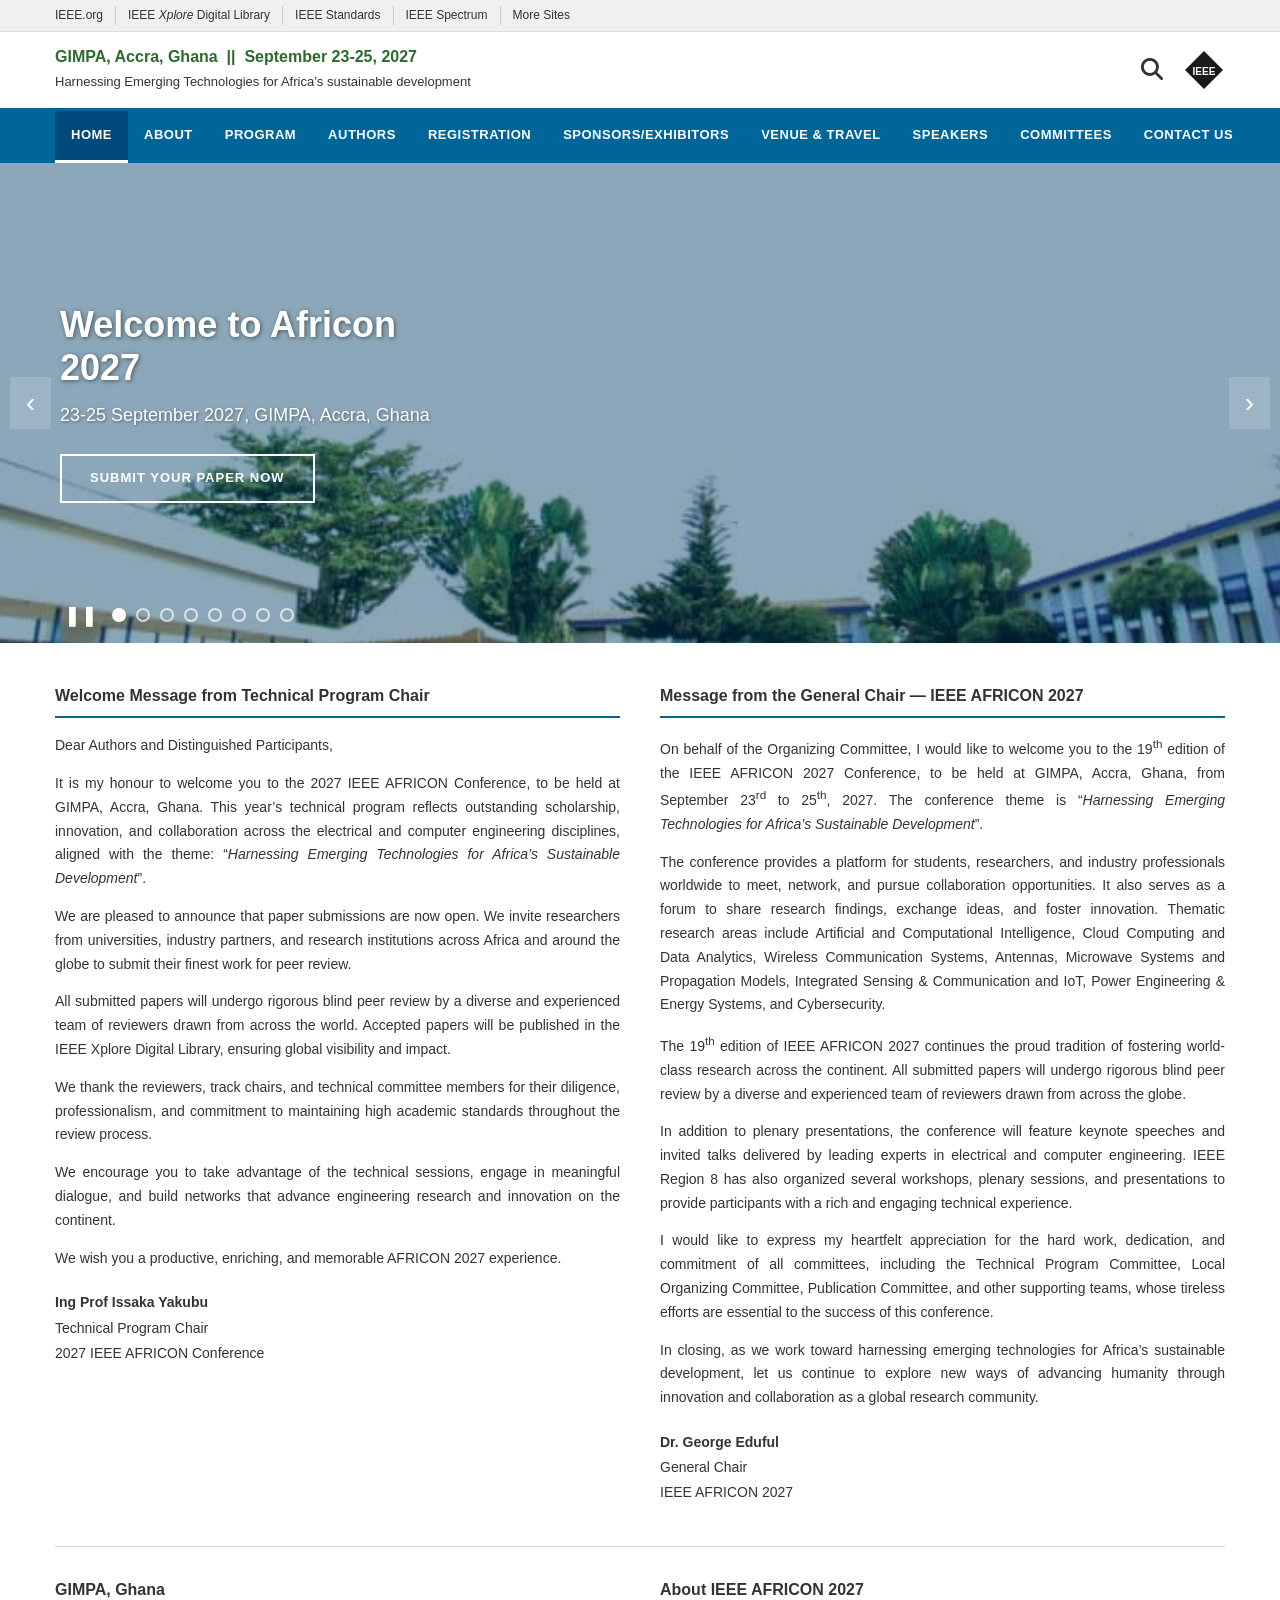
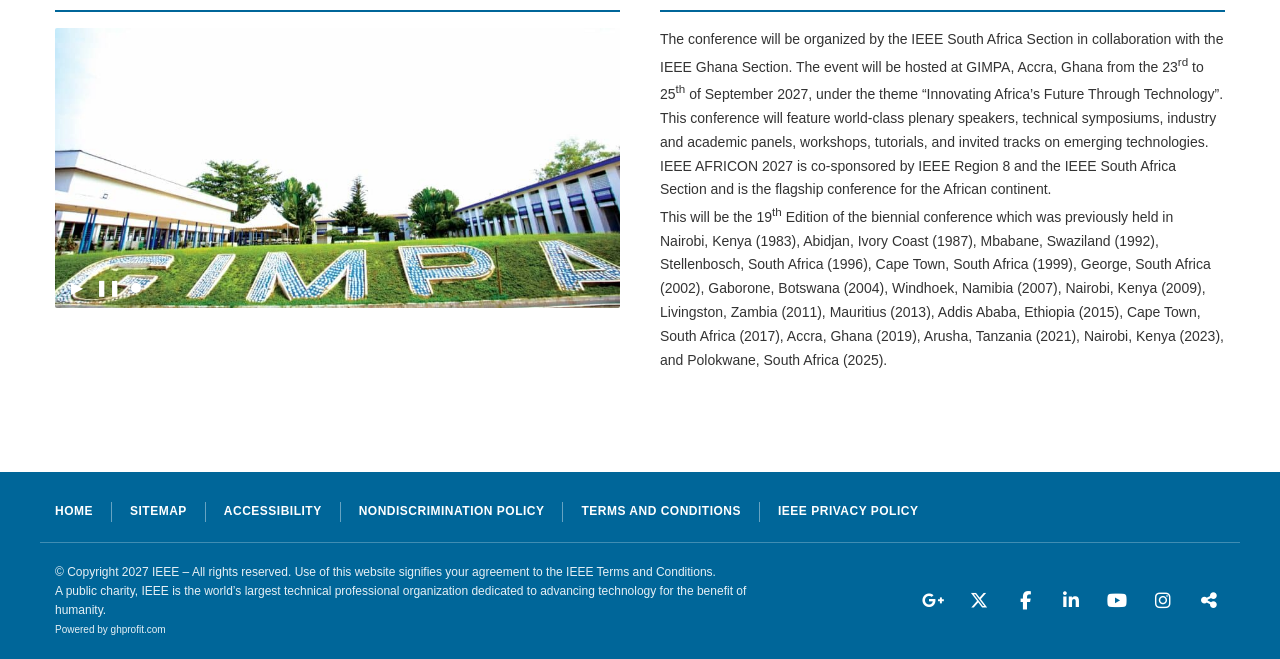
==== commit 4d9dbf0d: "justify" ====
--- a/index.html
+++ b/index.html
@@ -382,7 +382,7 @@
       <!-- Two-column messages -->
       <div class="two-col">
         <!-- Left: Technical Program Chair message -->
-        <div class="col">
+        <div class="col" style="text-align: justify;">
           <h2>Welcome Message from Technical Program Chair</h2>
 
           <p>Dear Authors and Distinguished Participants,</p>
@@ -437,7 +437,7 @@
         </div>
 
         <!-- Right: General Chair welcome -->
-        <div class="col">
+        <div class="col" style="text-align: justify;">
           <h2>Message from the General Chair — IEEE AFRICON 2027</h2>
 
           <p>
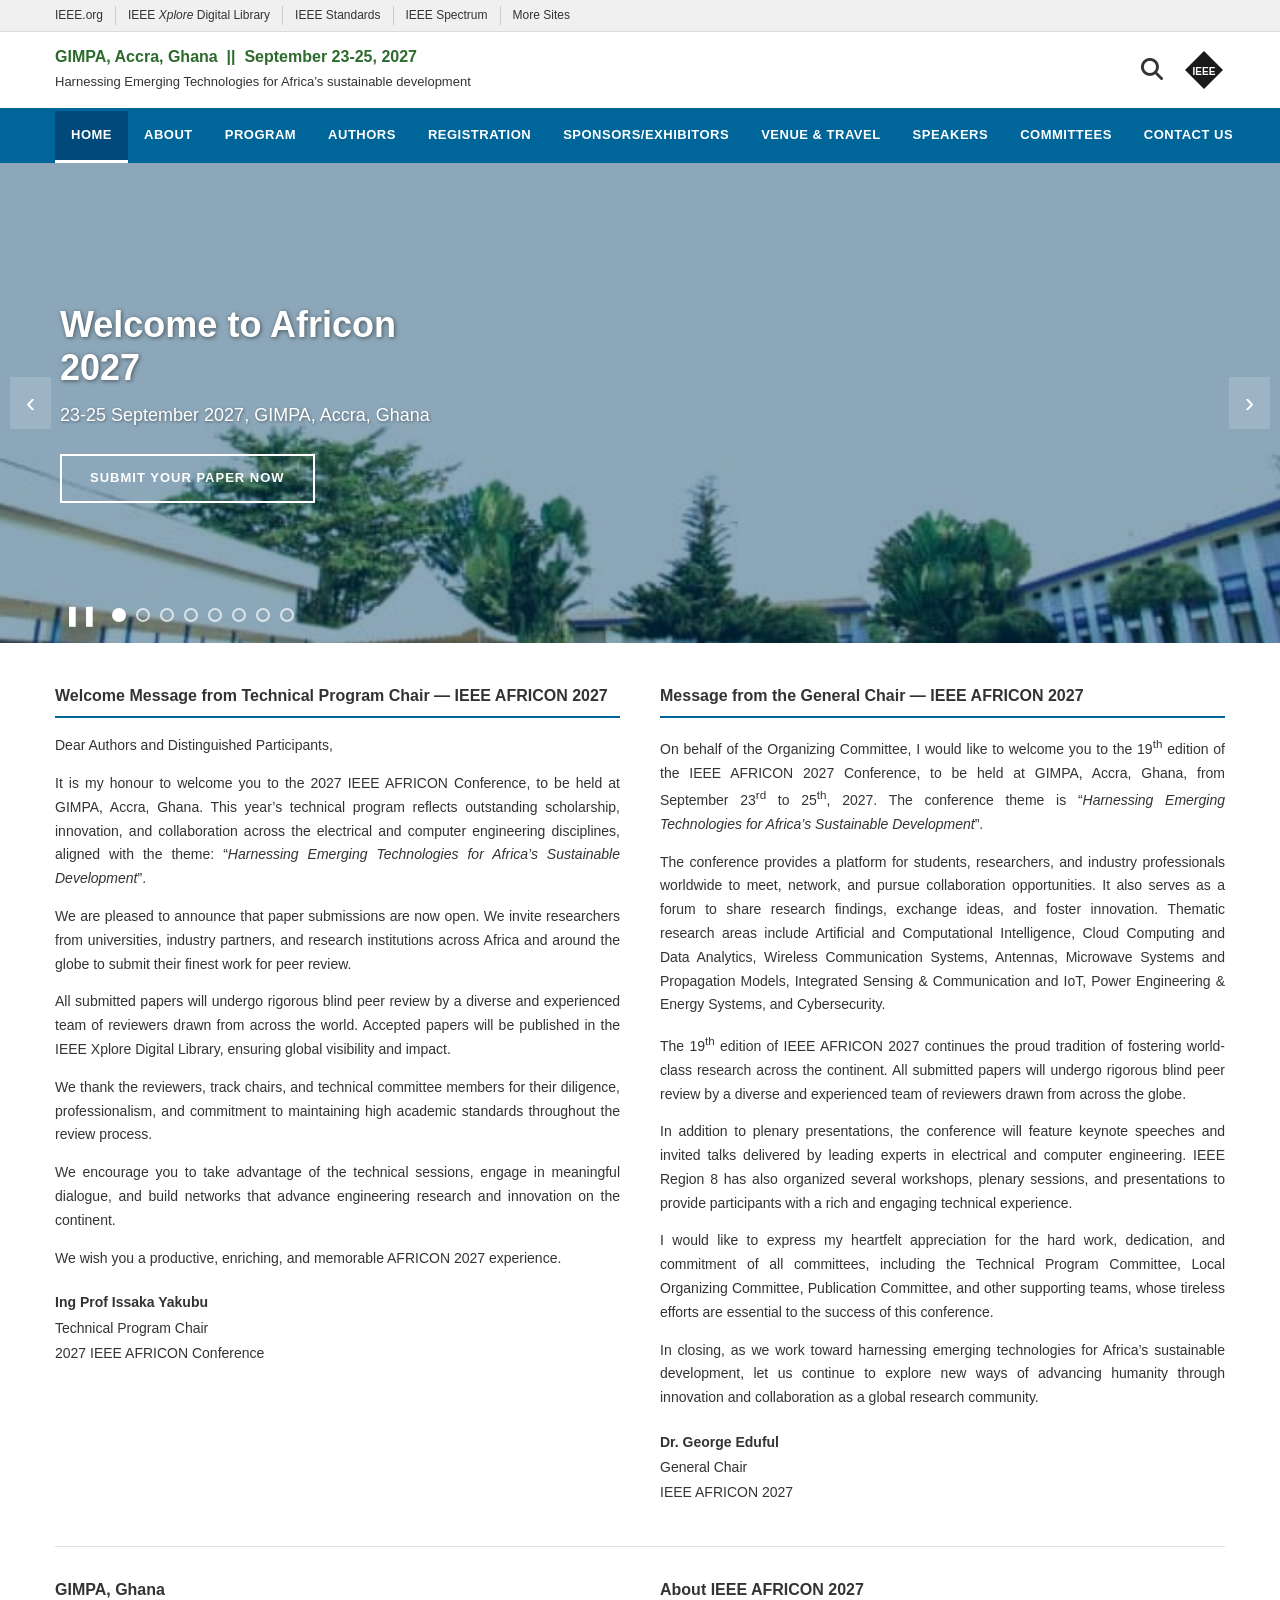
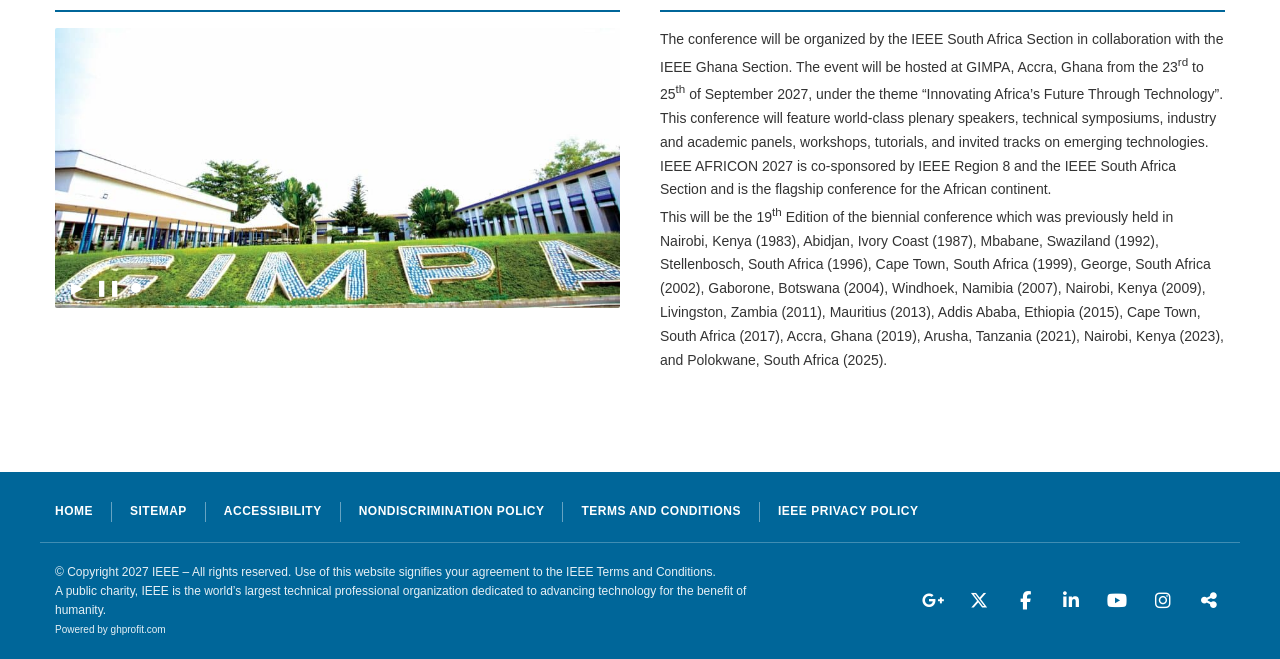
==== commit 1f03f69d: "a" ====
--- a/index.html
+++ b/index.html
@@ -383,7 +383,7 @@
       <div class="two-col">
         <!-- Left: Technical Program Chair message -->
         <div class="col" style="text-align: justify;">
-          <h2>Welcome Message from Technical Program Chair</h2>
+          <h2>Welcome Message from Technical Program Chair  — IEEE AFRICON 2027</h2>
 
           <p>Dear Authors and Distinguished Participants,</p>
 
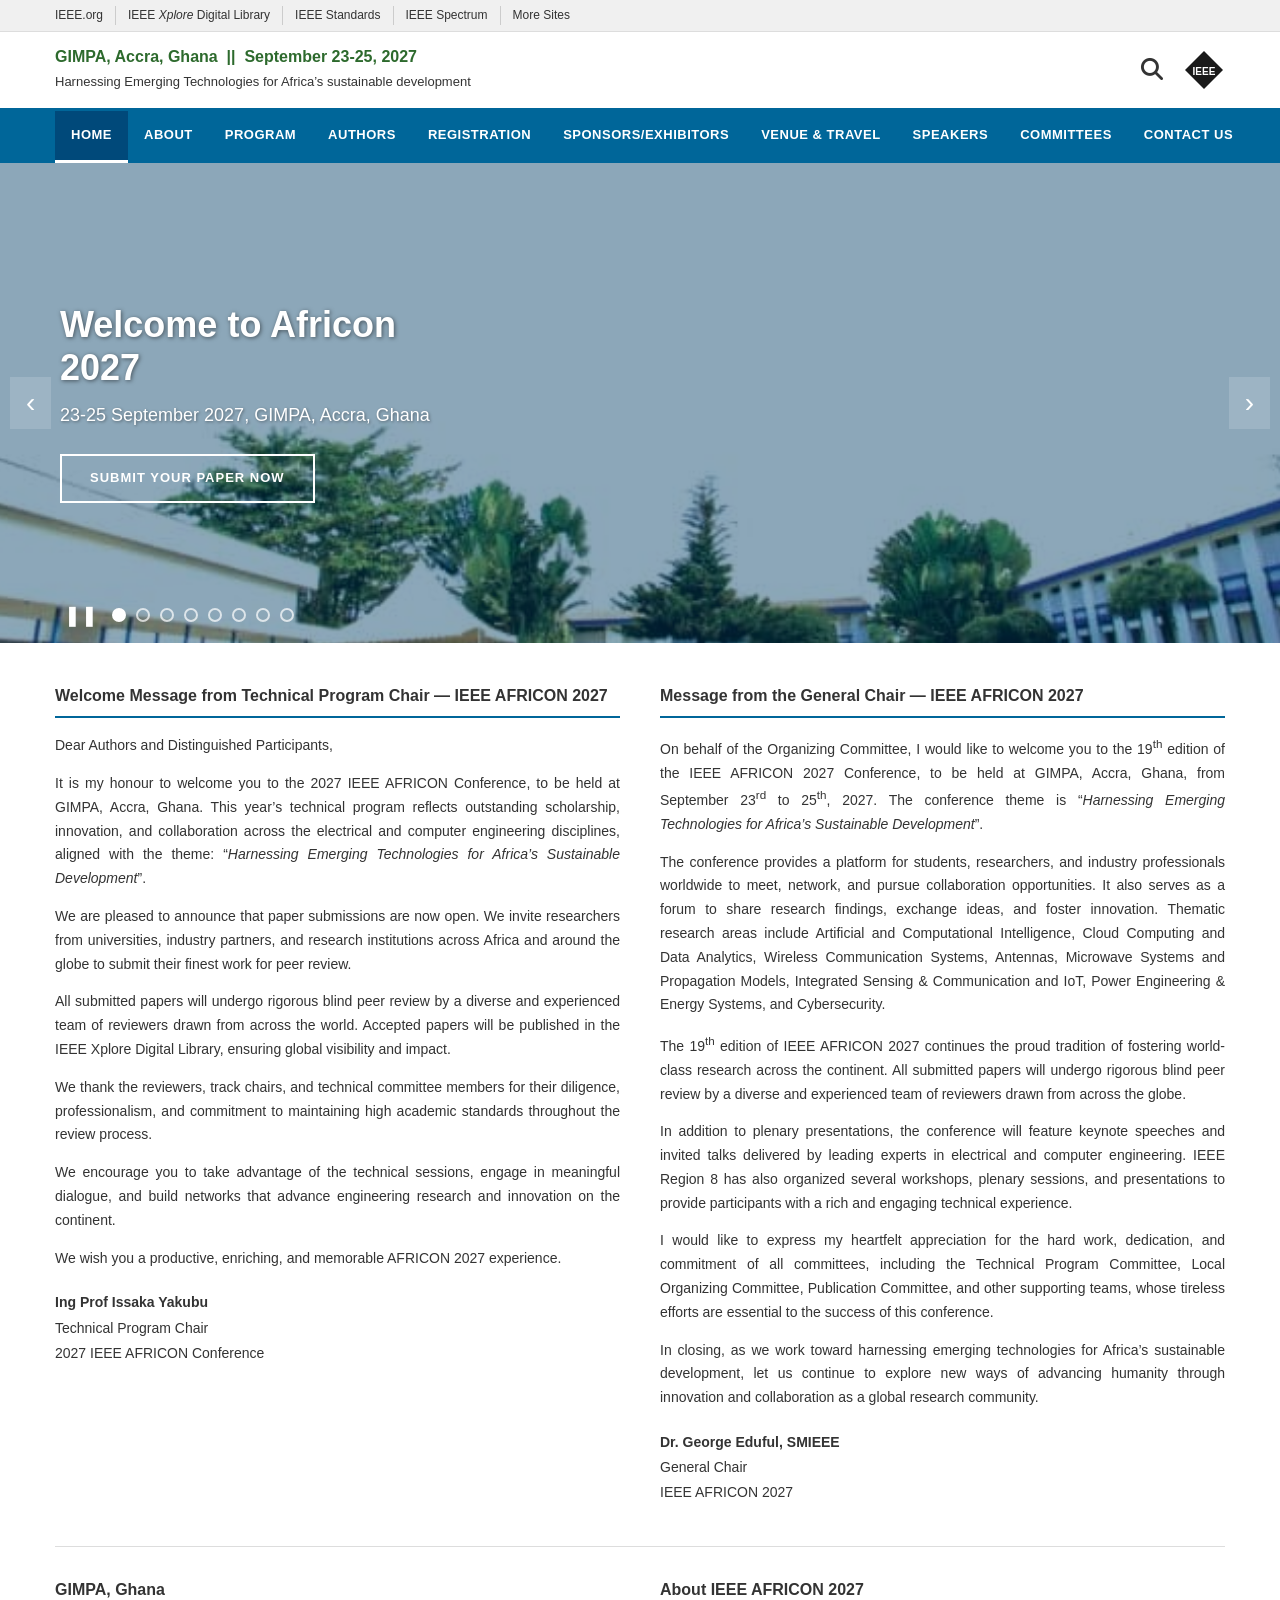
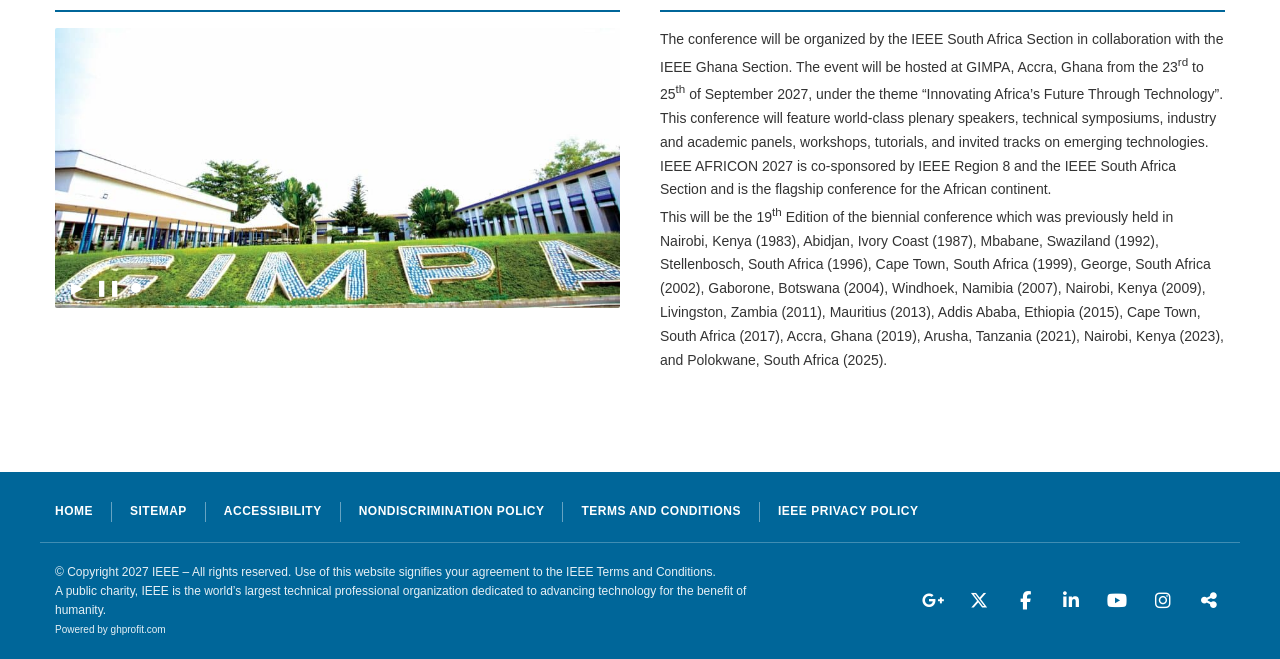
==== commit 89985dea: "smieee" ====
--- a/index.html
+++ b/index.html
@@ -494,7 +494,7 @@
           </p>
 
           <div class="signature">
-            <strong>Dr. George Eduful</strong><br />
+            <strong>Dr. George Eduful, SMIEEE</strong><br />
             General Chair<br />
             IEEE AFRICON 2027
           </div>
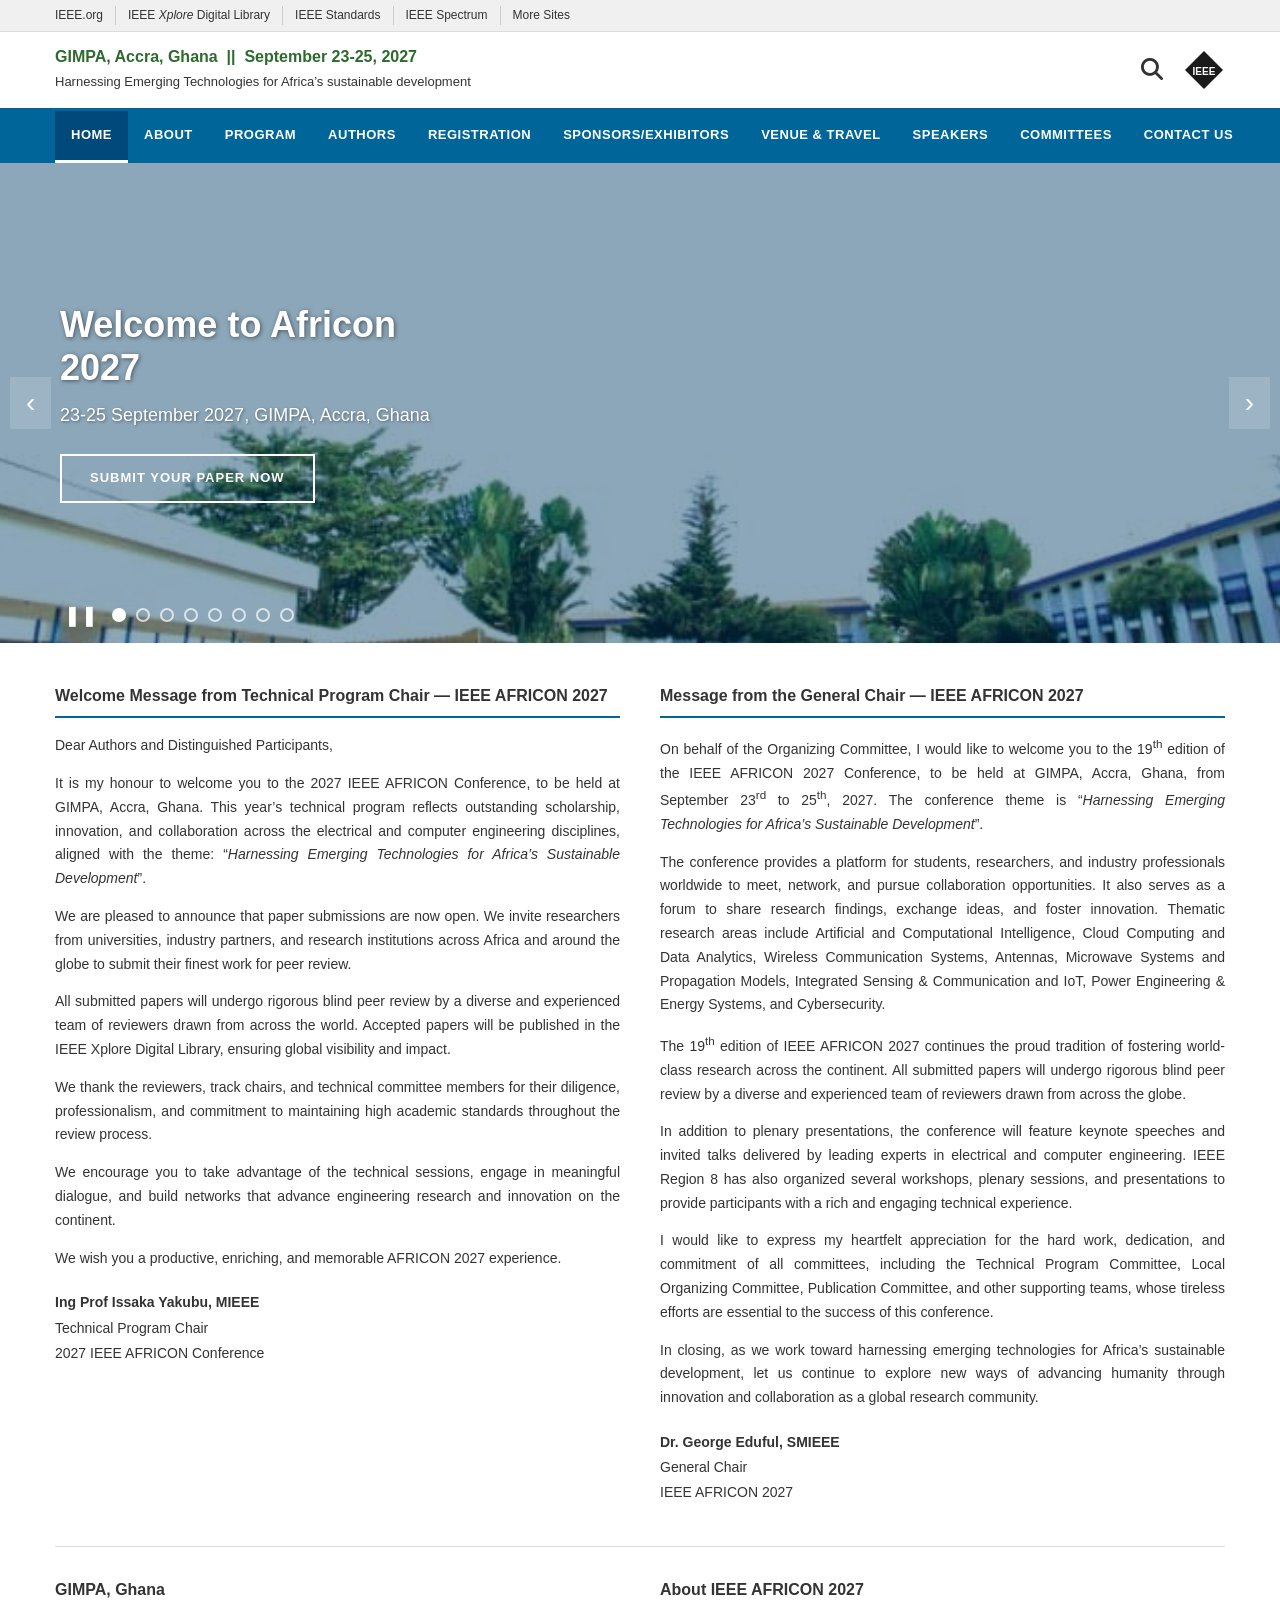
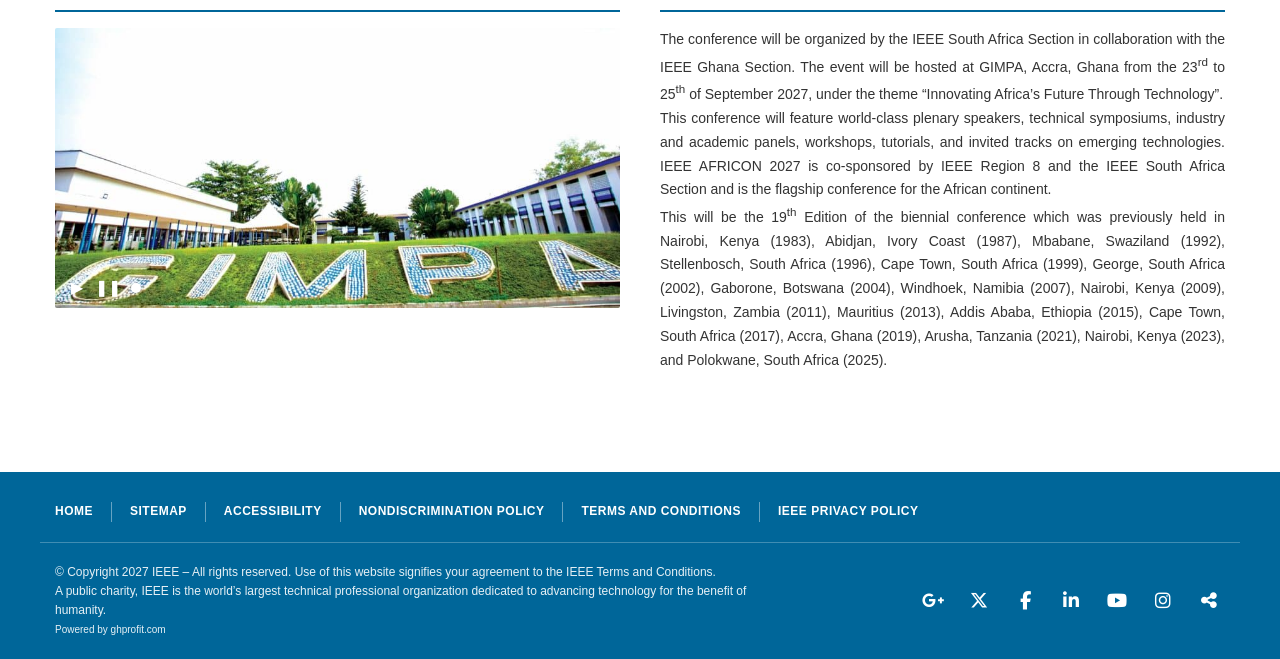
==== commit 90579e27: "so" ====
--- a/index.html
+++ b/index.html
@@ -430,7 +430,7 @@
           </p>
 
           <div class="signature">
-            <strong>Ing Prof Issaka Yakubu</strong><br />
+            <strong>Ing Prof Issaka Yakubu, MIEEE</strong><br />
             Technical Program Chair<br />
             2027 IEEE AFRICON Conference
           </div>
@@ -544,7 +544,7 @@
         </div>
 
         <!-- Right: About AFRICON 2027 -->
-        <div>
+        <div style="text-align: justify;">
           <h2>About IEEE AFRICON 2027</h2>
           <p>
             The conference will be organized by the IEEE South Africa Section in
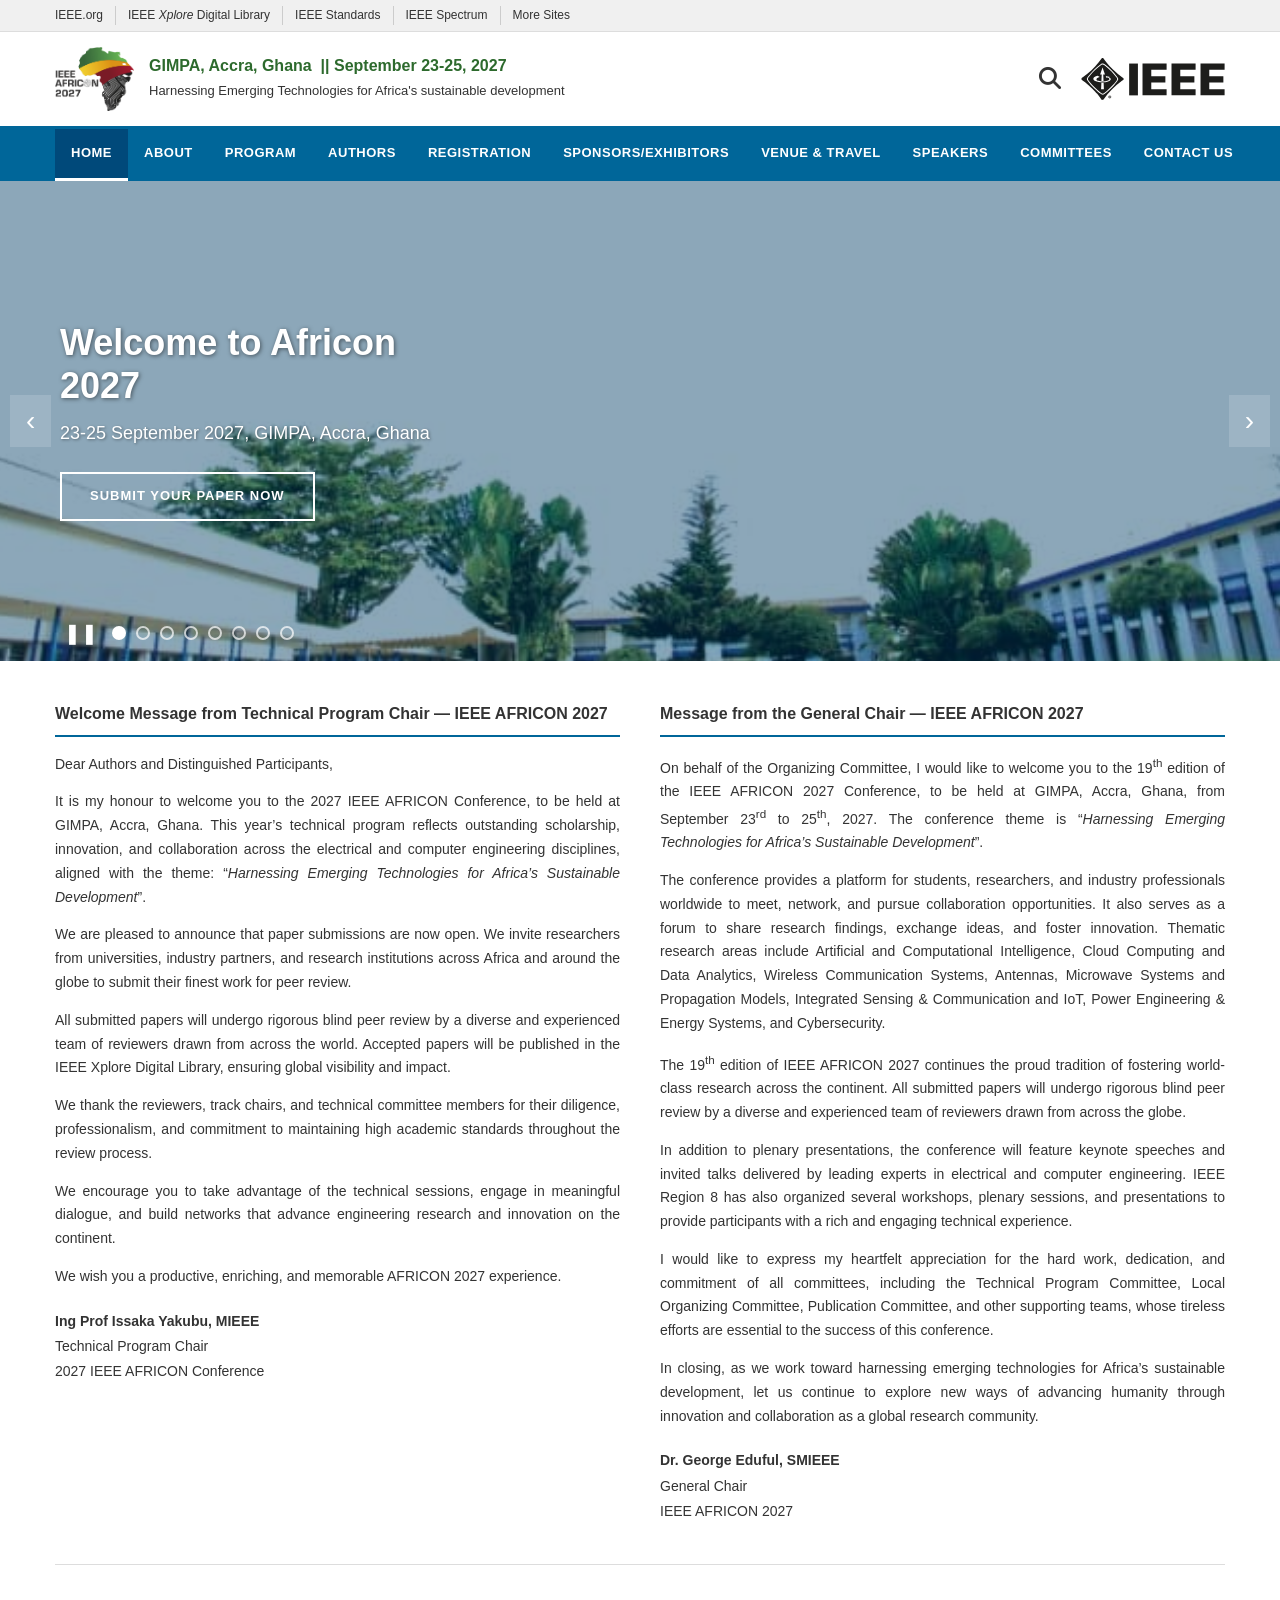
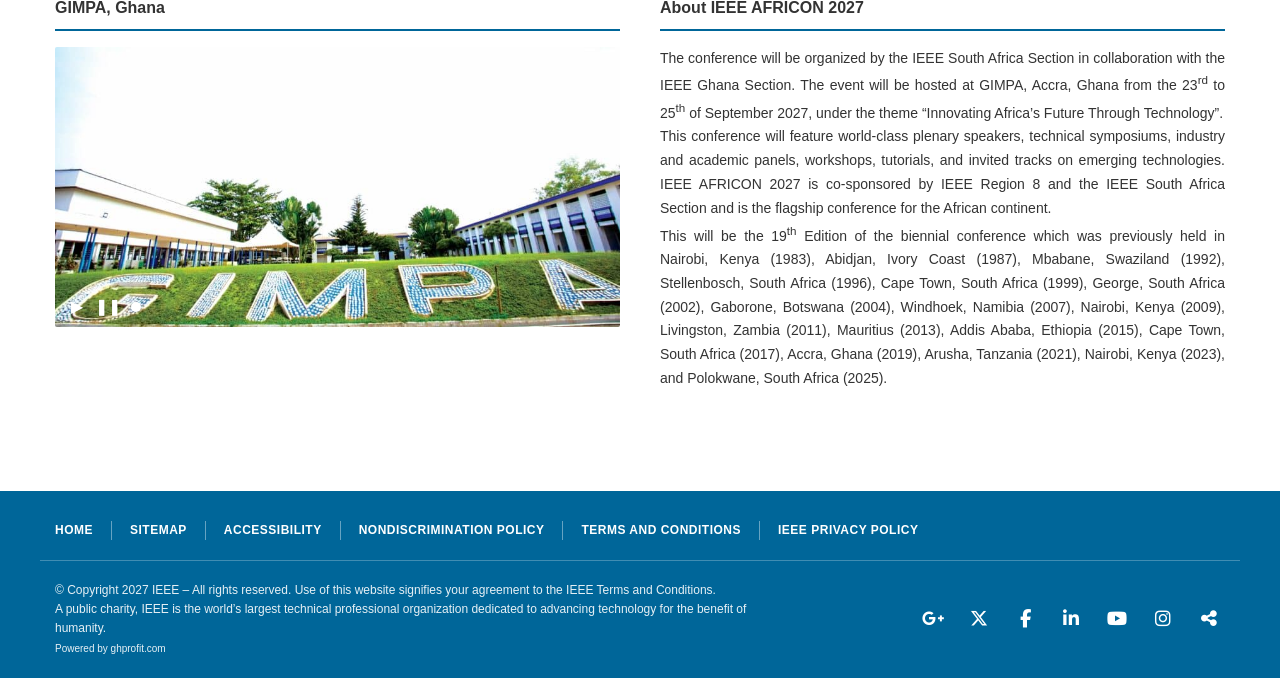
==== commit 21659880: "header updated" ====
--- a/index.html
+++ b/index.html
@@ -119,60 +119,29 @@
     <!-- ===== HEADER ===== -->
     <header class="site-header" id="top">
       <div class="header-inner">
-        <!-- Logo Block -->
         <div class="header-logo">
+          <img
+            src="assets/images/logo/logo.png"
+            alt="IEEE AFRICON 2027 Logo"
+            class="africon-logo"
+          />
           <div class="header-tagline">
-            <span class="venue"
-              >GIMPA, Accra, Ghana &nbsp;||&nbsp; September 23-25, 2027</span
-            >
-            <span class="theme"
-              >Harnessing Emerging Technologies for Africa’s sustainable
-              development</span
-            >
+            <span class="venue">GIMPA, Accra, Ghana &nbsp;||&nbsp;September 23-25, 2027</span>
+            <span class="theme">Harnessing Emerging Technologies for Africa's sustainable development</span>
           </div>
         </div>
-
-        <!-- Right: Search + IEEE logo -->
         <div class="header-right">
-          <button class="search-icon" aria-label="Toggle search">
-            <i class="fa fa-search"></i>
-          </button>
-          <!-- IEEE diamond logo (SVG) -->
-          <svg
-            width="42"
-            height="42"
-            viewBox="0 0 42 42"
-            xmlns="http://www.w3.org/2000/svg"
-            aria-label="IEEE"
-          >
-            <polygon points="21,2 40,21 21,40 2,21" fill="#1a1a1a" />
-            <text
-              x="21"
-              y="26"
-              font-family="Arial"
-              font-size="10"
-              font-weight="bold"
-              fill="white"
-              text-anchor="middle"
-            >
-              IEEE
-            </text>
-          </svg>
-        </div>
-      </div>
-
-      <!-- Search Box (hidden by default) -->
-      <div class="search-box">
-        <div class="container">
-          <input
-            type="text"
-            placeholder="Search IEEE AFRICON 2027..."
-            aria-label="Search"
+          <button class="search-icon"><i class="fa fa-search"></i></button>
+          <img
+            src="assets/images/ieee-logo.svg"
+            alt="IEEE"
+            class="ieee-logo"
           />
         </div>
       </div>
+      <div class="search-box"><div class="container"><input type="text" placeholder="Search IEEE AFRICON 2027..." /></div></div>
     </header>
-
+    
     <!-- ===== NAVIGATION ===== -->
     <nav class="main-nav" aria-label="Main navigation">
       <div class="container">
--- a/assets/css/style.css
+++ b/assets/css/style.css
@@ -19,6 +19,24 @@
   --white: #ffffff;
 }
 
+.header-logo {
+        display: flex;
+        align-items: center;
+        gap: 16px;
+      }
+      .africon-logo {
+        height: 64px;
+        width: auto;
+        object-fit: contain;
+        flex-shrink: 0;
+      }
+      .ieee-logo {
+        height: 42px;
+        width: auto;
+        object-fit: contain;
+      }
+
+
 body {
   font-family: Arial, Helvetica, sans-serif;
   font-size: 14px;
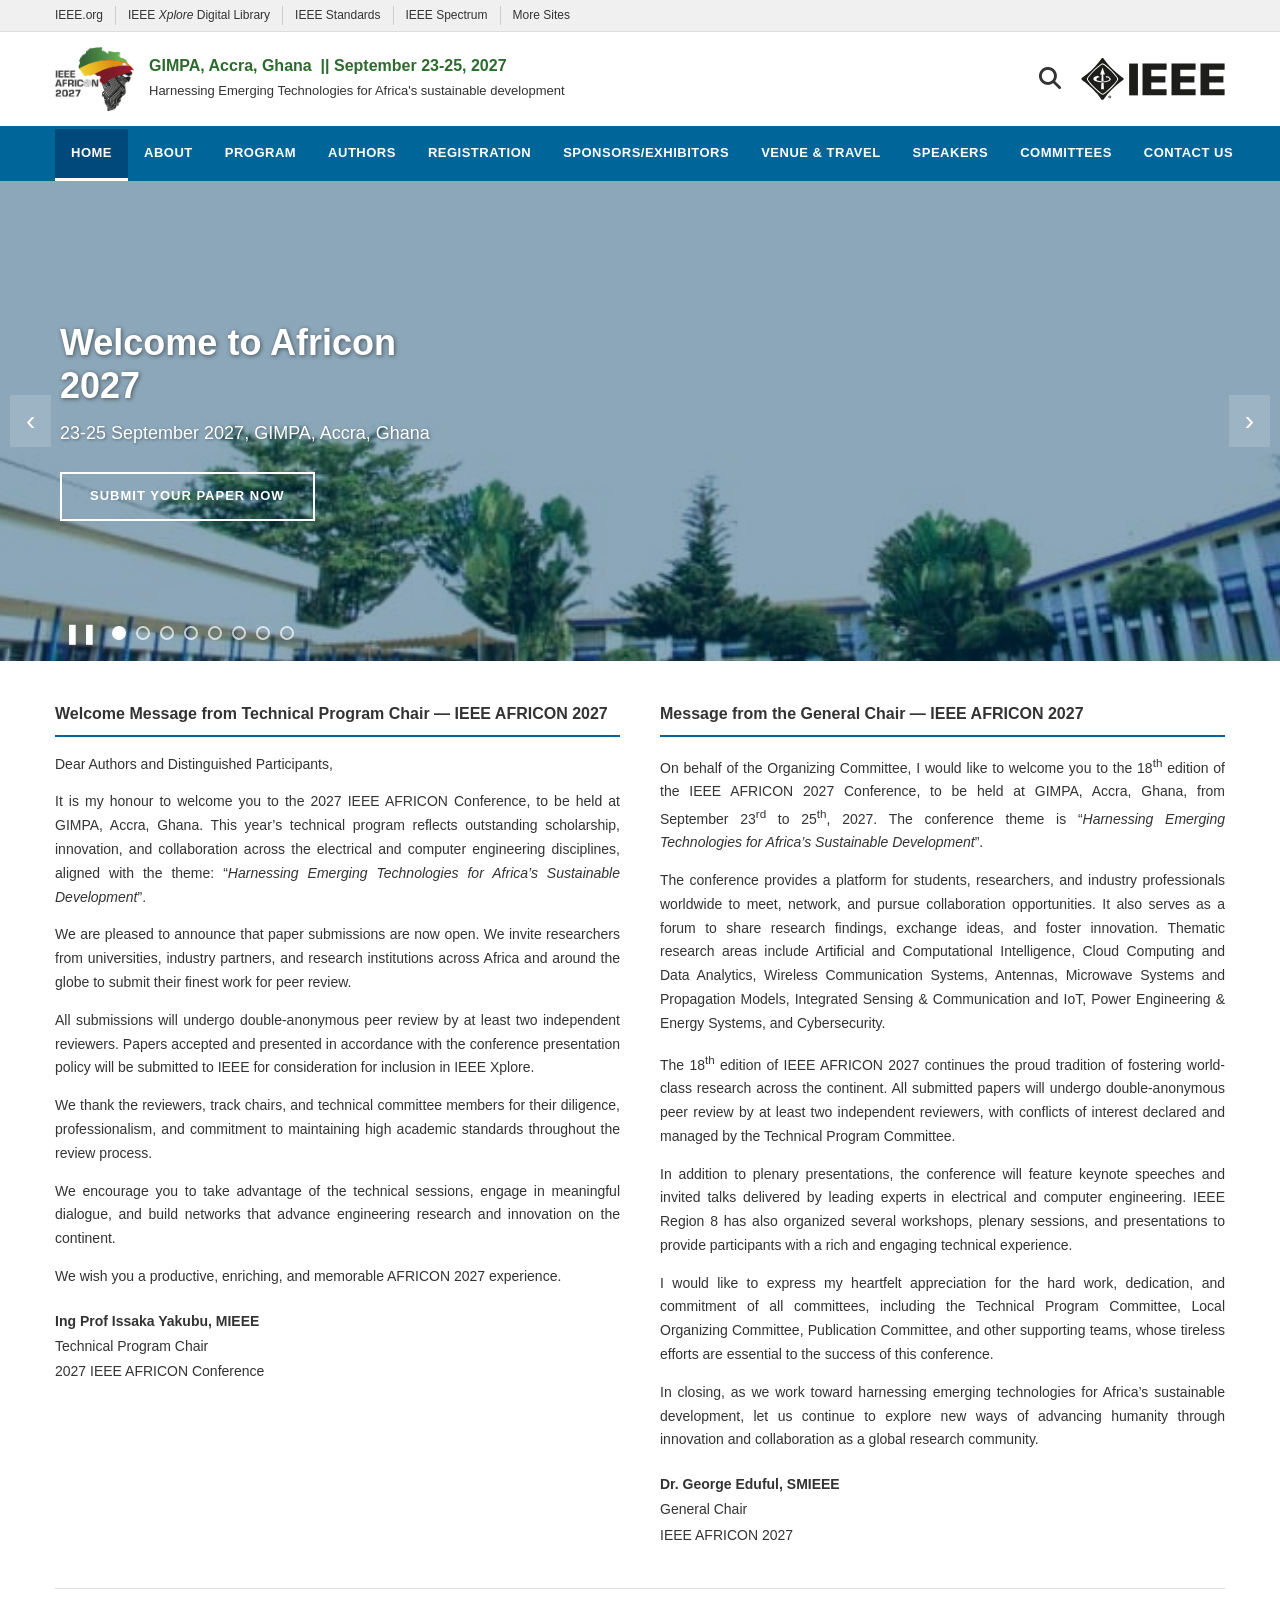
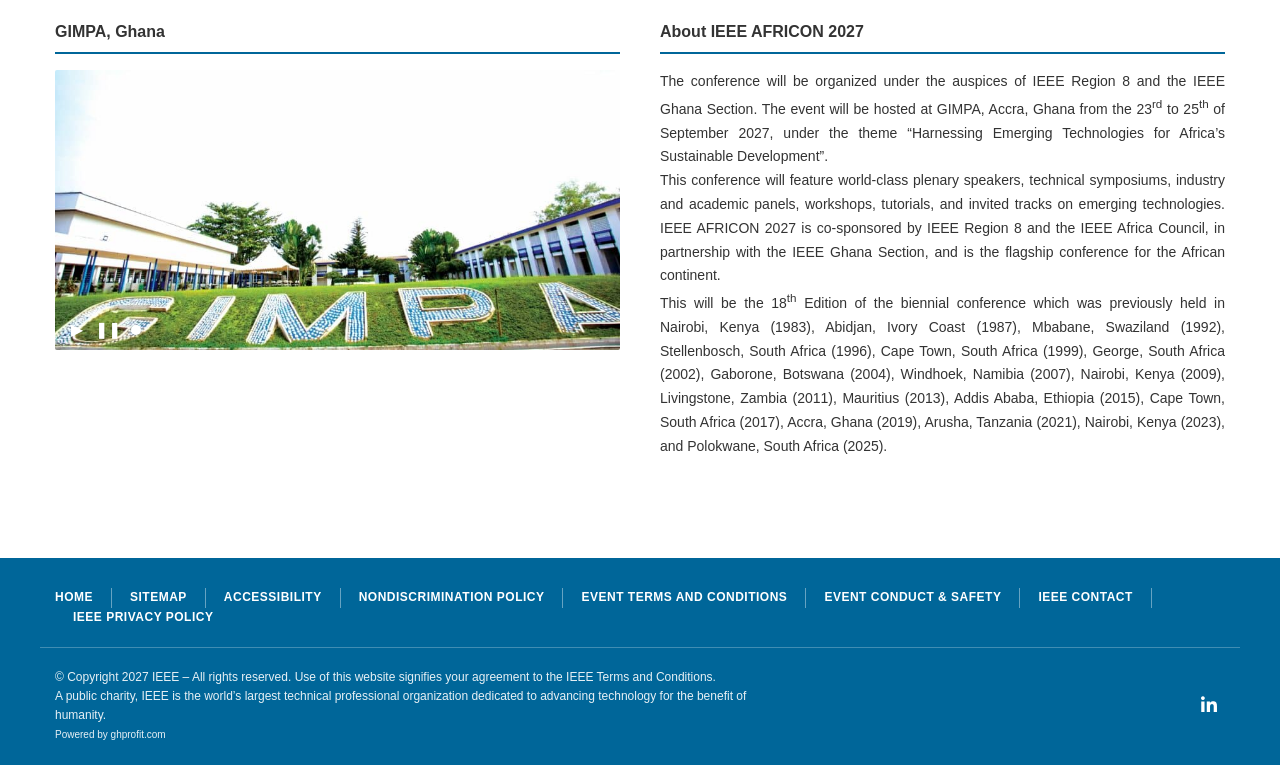
==== commit f27e6764: "Add venue page template and homepage styles - Updated the venue page template with new HTML structur" ====
--- a/index.html
+++ b/index.html
@@ -6,7 +6,7 @@
     <title>IEEE AFRICON 2027 - Home</title>
     <meta
       name="description"
-      content="IEEE AFRICON 2027 – The 19th edition of the biennial IEEE AFRICON conference. Harnessing Emerging Technologies for Africa’s sustainable development."
+      content="IEEE AFRICON 2027 - The 18th edition of the biennial IEEE AFRICON conference. Harnessing Emerging Technologies for Africa's sustainable development."
     />
     <link rel="stylesheet" href="assets/css/style.css" />
     <!-- Font Awesome for icons -->
@@ -242,7 +242,7 @@
             Harnessing Emerging Technologies for Africa’s sustainable
             development
           </h1>
-          <p>The 19th Edition of the Biennial IEEE AFRICON Conference</p>
+          <p>The 18th Edition of the Biennial IEEE AFRICON Conference</p>
           <a href="about.html" class="btn-submit">Learn More</a>
         </div>
       </div>
@@ -351,7 +351,7 @@
       <!-- Two-column messages -->
       <div class="two-col">
         <!-- Left: Technical Program Chair message -->
-        <div class="col" style="text-align: justify;">
+        <div class="message-column" style="text-align: justify;">
           <h2>Welcome Message from Technical Program Chair  — IEEE AFRICON 2027</h2>
 
           <p>Dear Authors and Distinguished Participants,</p>
@@ -375,10 +375,10 @@
           </p>
 
           <p>
-            All submitted papers will undergo rigorous blind peer review by a
-            diverse and experienced team of reviewers drawn from across the
-            world. Accepted papers will be published in the IEEE Xplore Digital
-            Library, ensuring global visibility and impact.
+            All submissions will undergo double-anonymous peer review by at
+            least two independent reviewers. Papers accepted and presented in
+            accordance with the conference presentation policy will be
+            submitted to IEEE for consideration for inclusion in IEEE Xplore.
           </p>
 
           <p>
@@ -406,12 +406,12 @@
         </div>
 
         <!-- Right: General Chair welcome -->
-        <div class="col" style="text-align: justify;">
+        <div class="message-column" style="text-align: justify;">
           <h2>Message from the General Chair — IEEE AFRICON 2027</h2>
 
           <p>
             On behalf of the Organizing Committee, I would like to welcome you
-            to the 19<sup>th</sup> edition of the IEEE AFRICON 2027 Conference,
+            to the 18<sup>th</sup> edition of the IEEE AFRICON 2027 Conference,
             to be held at GIMPA, Accra, Ghana, from September 23<sup>rd</sup> to
             25<sup>th</sup>, 2027. The conference theme is &ldquo;<em
               >Harnessing Emerging Technologies for Africa’s Sustainable
@@ -432,11 +432,11 @@
           </p>
 
           <p>
-            The 19<sup>th</sup> edition of IEEE AFRICON 2027 continues the proud
+            The 18<sup>th</sup> edition of IEEE AFRICON 2027 continues the proud
             tradition of fostering world-class research across the continent.
-            All submitted papers will undergo rigorous blind peer review by a
-            diverse and experienced team of reviewers drawn from across the
-            globe.
+            All submitted papers will undergo double-anonymous peer review by
+            at least two independent reviewers, with conflicts of interest
+            declared and managed by the Technical Program Committee.
           </p>
 
           <p>
@@ -516,26 +516,27 @@
         <div style="text-align: justify;">
           <h2>About IEEE AFRICON 2027</h2>
           <p>
-            The conference will be organized by the IEEE South Africa Section in
-            collaboration with the IEEE Ghana Section. The event will be hosted
+            The conference will be organized under the auspices of IEEE Region 8
+            and the IEEE Ghana Section. The event will be hosted
             at GIMPA, Accra, Ghana from the 23<sup>rd</sup> to 25<sup>th</sup>
-            of September 2027, under the theme &ldquo;Innovating Africa&rsquo;s
-            Future Through Technology&rdquo;.
+            of September 2027, under the theme &ldquo;Harnessing Emerging
+            Technologies for Africa&rsquo;s Sustainable Development&rdquo;.
           </p>
           <p>
             This conference will feature world-class plenary speakers, technical
             symposiums, industry and academic panels, workshops, tutorials, and
             invited tracks on emerging technologies. IEEE AFRICON 2027 is
-            co-sponsored by IEEE Region 8 and the IEEE South Africa Section and
+            co-sponsored by IEEE Region 8 and the IEEE Africa Council, in
+            partnership with the IEEE Ghana Section, and
             is the flagship conference for the African continent.
           </p>
           <p>
-            This will be the 19<sup>th</sup> Edition of the biennial conference
+            This will be the 18<sup>th</sup> Edition of the biennial conference
             which was previously held in Nairobi, Kenya (1983), Abidjan, Ivory
             Coast (1987), Mbabane, Swaziland (1992), Stellenbosch, South Africa
             (1996), Cape Town, South Africa (1999), George, South Africa (2002),
             Gaborone, Botswana (2004), Windhoek, Namibia (2007), Nairobi, Kenya
-            (2009), Livingston, Zambia (2011), Mauritius (2013), Addis Ababa,
+            (2009), Livingstone, Zambia (2011), Mauritius (2013), Addis Ababa,
             Ethiopia (2015), Cape Town, South Africa (2017), Accra, Ghana
             (2019), Arusha, Tanzania (2021), Nairobi, Kenya (2023), and
             Polokwane, South Africa (2025).
@@ -548,10 +549,12 @@
     <footer class="site-footer">
       <nav class="footer-nav" aria-label="Footer navigation">
         <a href="index.html">Home</a>
-        <a href="sitemap.html">Sitemap</a>
-        <a href="accessibility.html">Accessibility</a>
-        <a href="nondiscrimination.html">Nondiscrimination Policy</a>
-        <a href="terms.html">Terms and Conditions</a>
+        <a href="https://www.ieee.org/sitemap.html" target="_blank" rel="noopener">Sitemap</a>
+        <a href="https://www.ieee.org/accessibility-statement.html" target="_blank" rel="noopener">Accessibility</a>
+        <a href="https://www.ieee.org/about/corporate/governance/p9-26.html" target="_blank" rel="noopener">Nondiscrimination Policy</a>
+        <a href="https://events.ieee.org/planning-basics/event-registration/policies-terms-conditions/" target="_blank" rel="noopener">Event Terms and Conditions</a>
+        <a href="https://events.ieee.org/planning-basics/general-guidelines/ieee-event-conduct-and-safety-statement-for-conferences/" target="_blank" rel="noopener">Event Conduct &amp; Safety</a>
+        <a href="https://www.ieee.org/about/contact.html" target="_blank" rel="noopener">IEEE Contact</a>
         <a
           href="https://www.ieee.org/security/privacy-policy.html"
           target="_blank"
@@ -570,23 +573,7 @@
         </p>
 
         <div class="footer-social" aria-label="Social media links">
-          <a href="#" aria-label="Google Plus"
-            ><i class="fab fa-google-plus-g"></i
-          ></a>
-          <a href="#" aria-label="Twitter / X"
-            ><i class="fab fa-x-twitter"></i
-          ></a>
-          <a href="#" aria-label="Facebook"
-            ><i class="fab fa-facebook-f"></i
-          ></a>
-          <a href="#" aria-label="LinkedIn"
-            ><i class="fab fa-linkedin-in"></i
-          ></a>
-          <a href="#" aria-label="YouTube"><i class="fab fa-youtube"></i></a>
-          <a href="#" aria-label="Instagram"
-            ><i class="fab fa-instagram"></i
-          ></a>
-          <a href="#" aria-label="Share"><i class="fas fa-share-alt"></i></a>
+          <a href="https://www.linkedin.com/company/ieee-africon" target="_blank" rel="noopener" aria-label="IEEE AFRICON on LinkedIn"><i class="fab fa-linkedin-in"></i></a>
         </div>
       </div>
     </footer>
--- a/assets/css/style.css
+++ b/assets/css/style.css
@@ -413,7 +413,7 @@
   margin-bottom: 40px;
 }
 
-.col h2 {
+.message-column h2 {
   font-size: 16px;
   font-weight: bold;
   color: var(--text-dark);
@@ -422,14 +422,14 @@
   border-bottom: 2px solid var(--ieee-blue);
 }
 
-.col p {
+.message-column p {
   margin-bottom: 14px;
   font-size: 14px;
   line-height: 1.7;
   color: var(--text-dark);
 }
 
-.col .signature {
+.message-column .signature {
   margin-top: 20px;
   font-size: 14px;
   line-height: 1.8;
